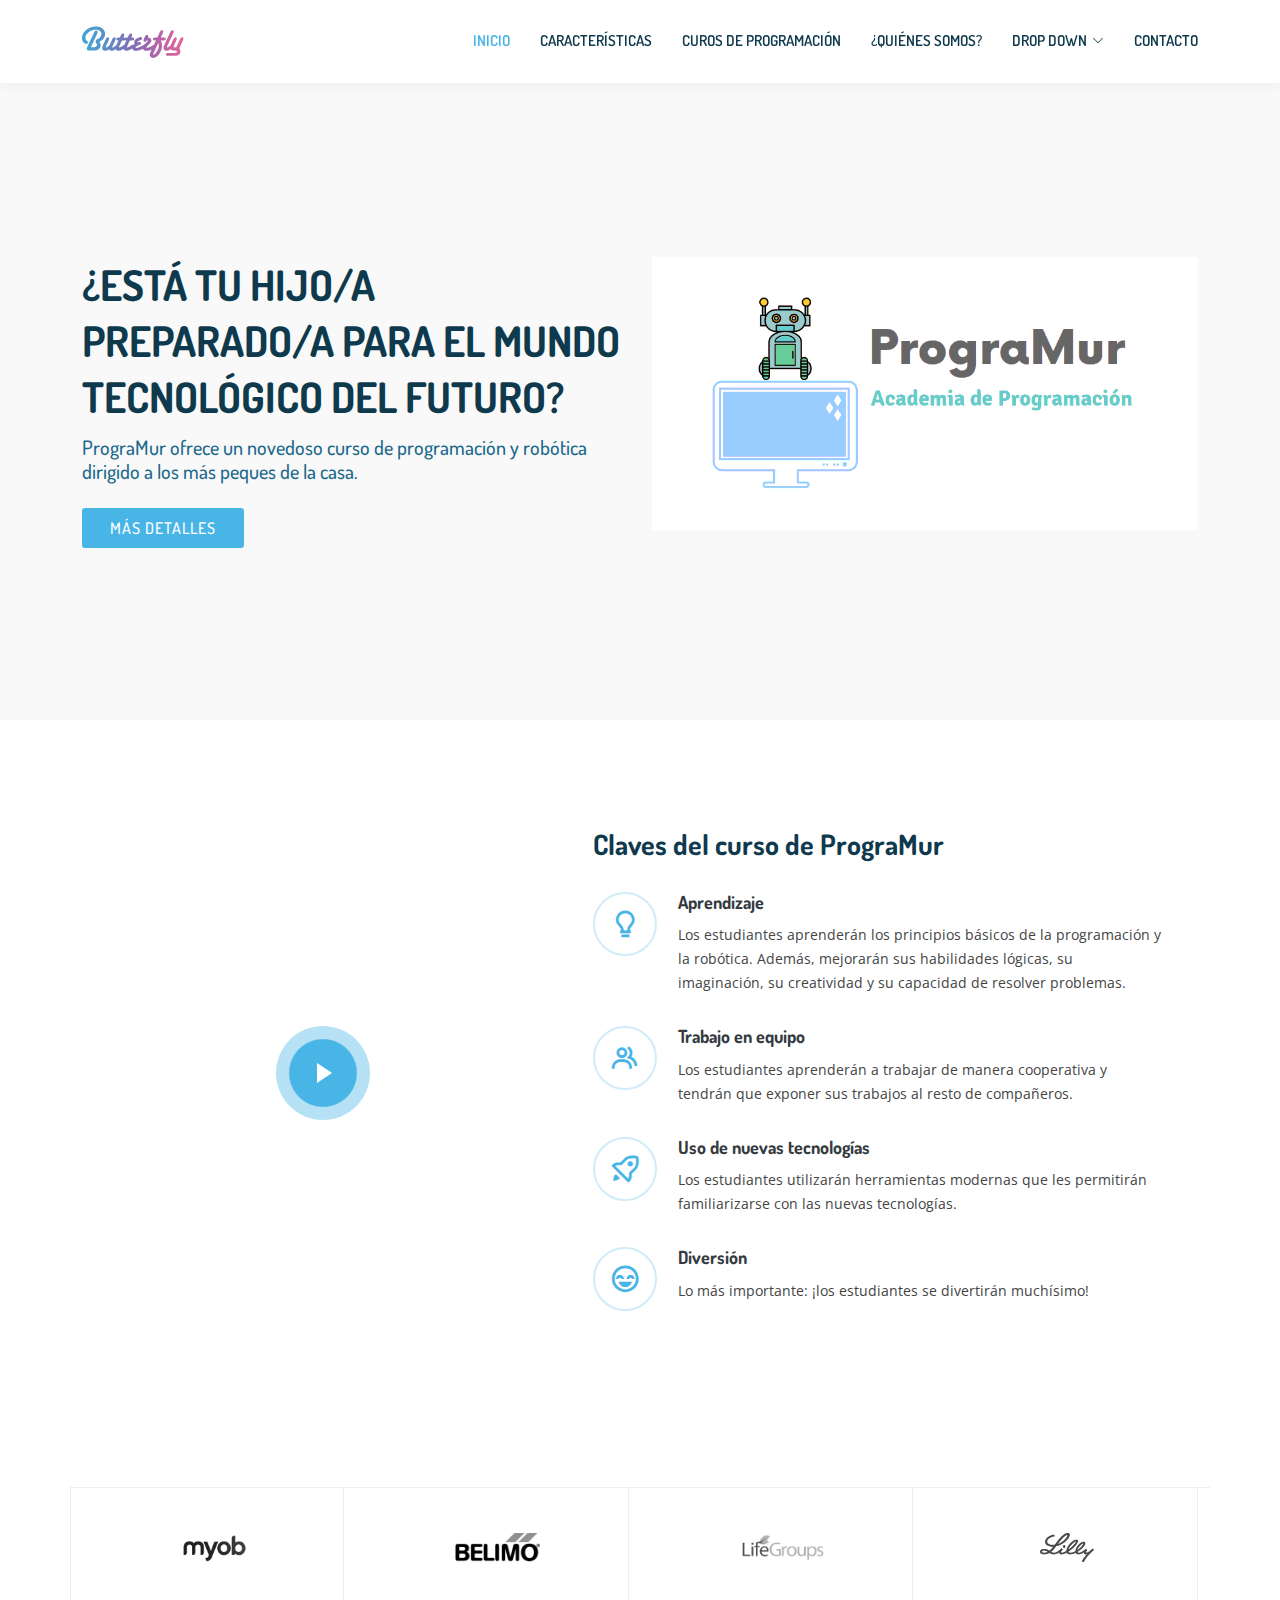
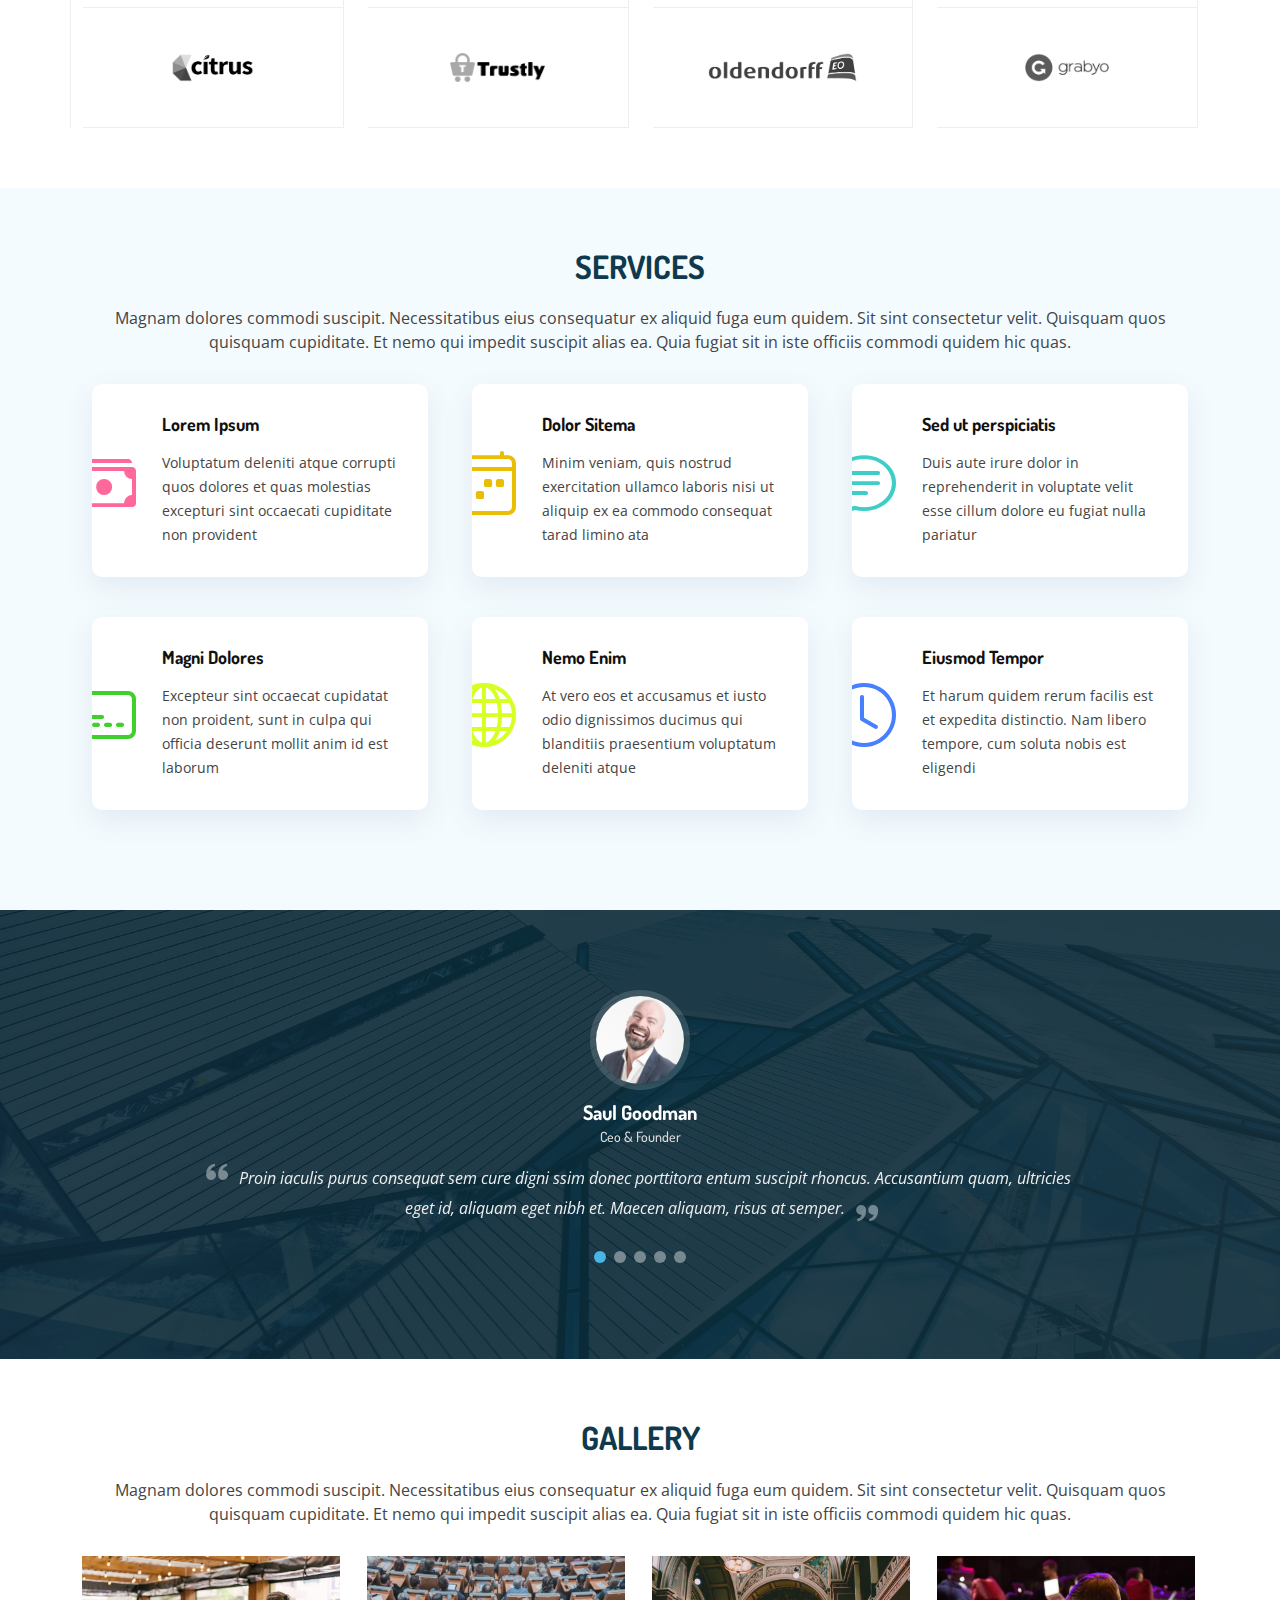
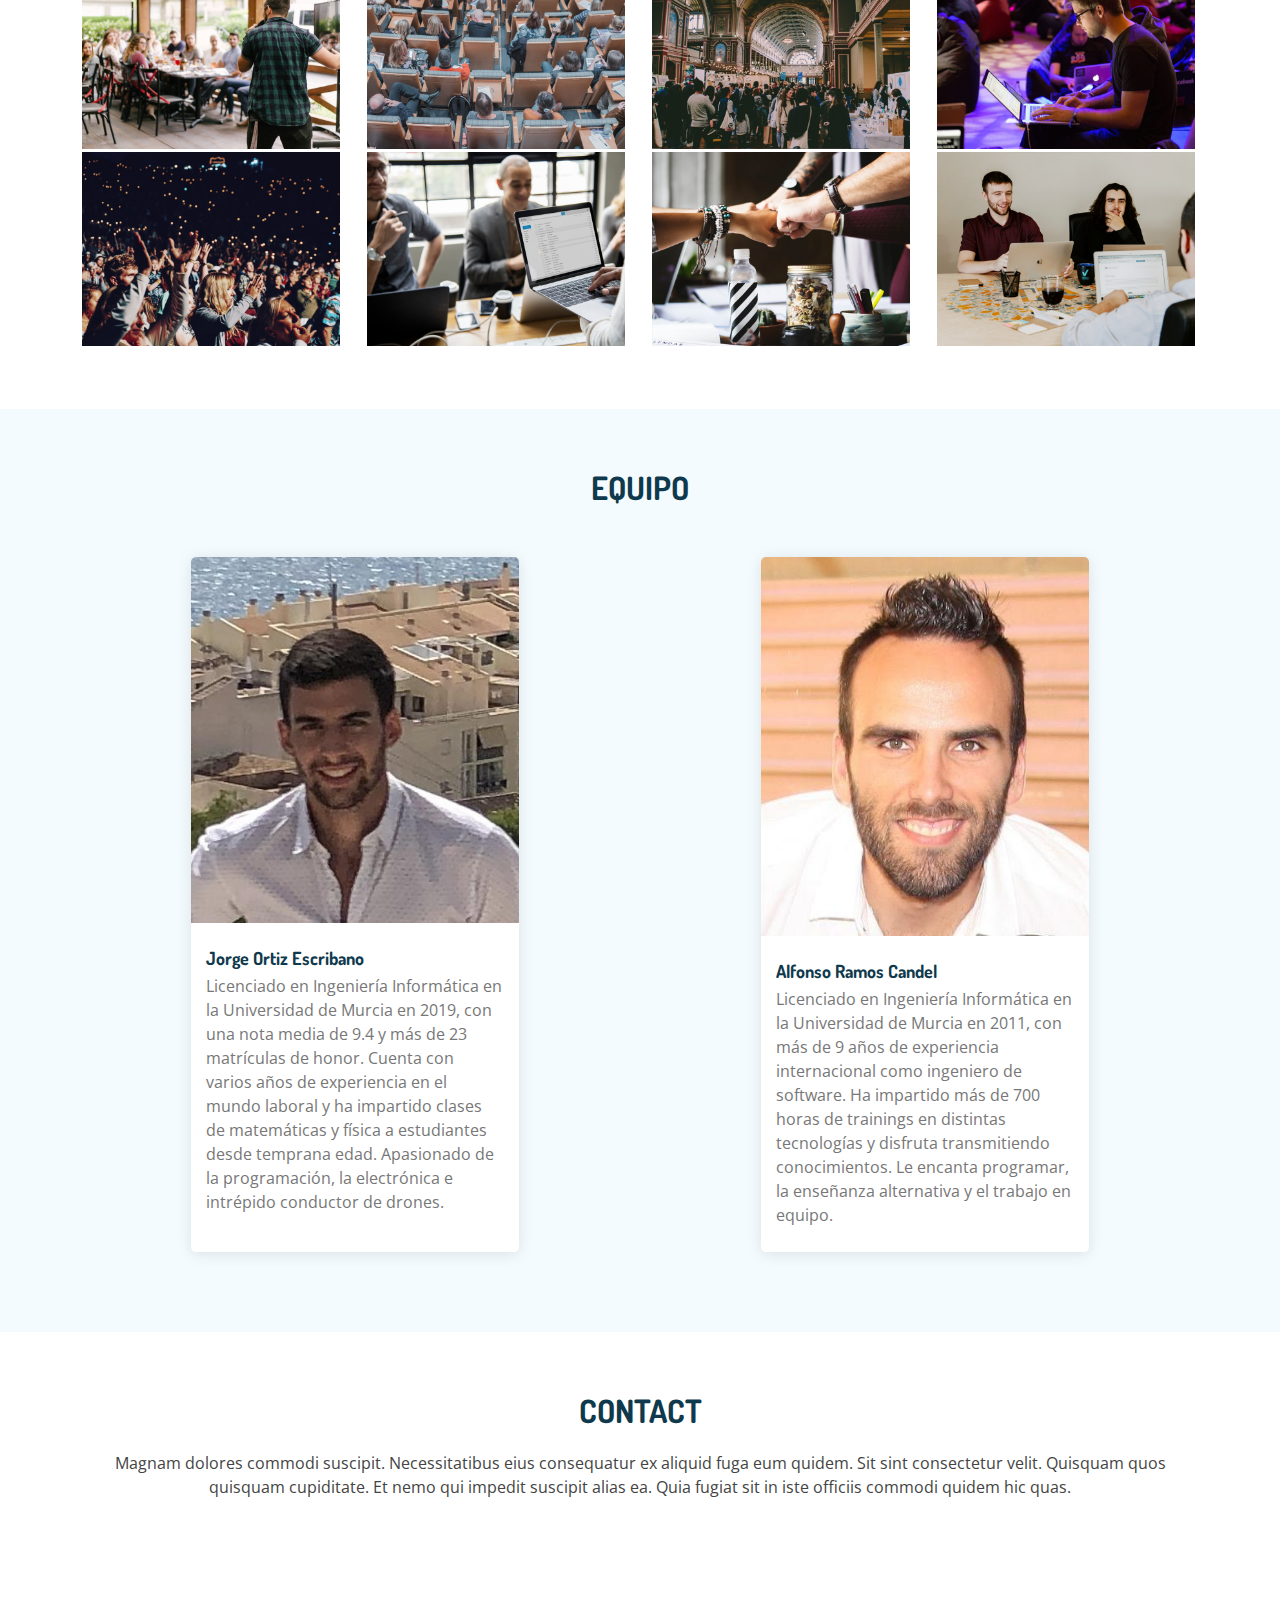
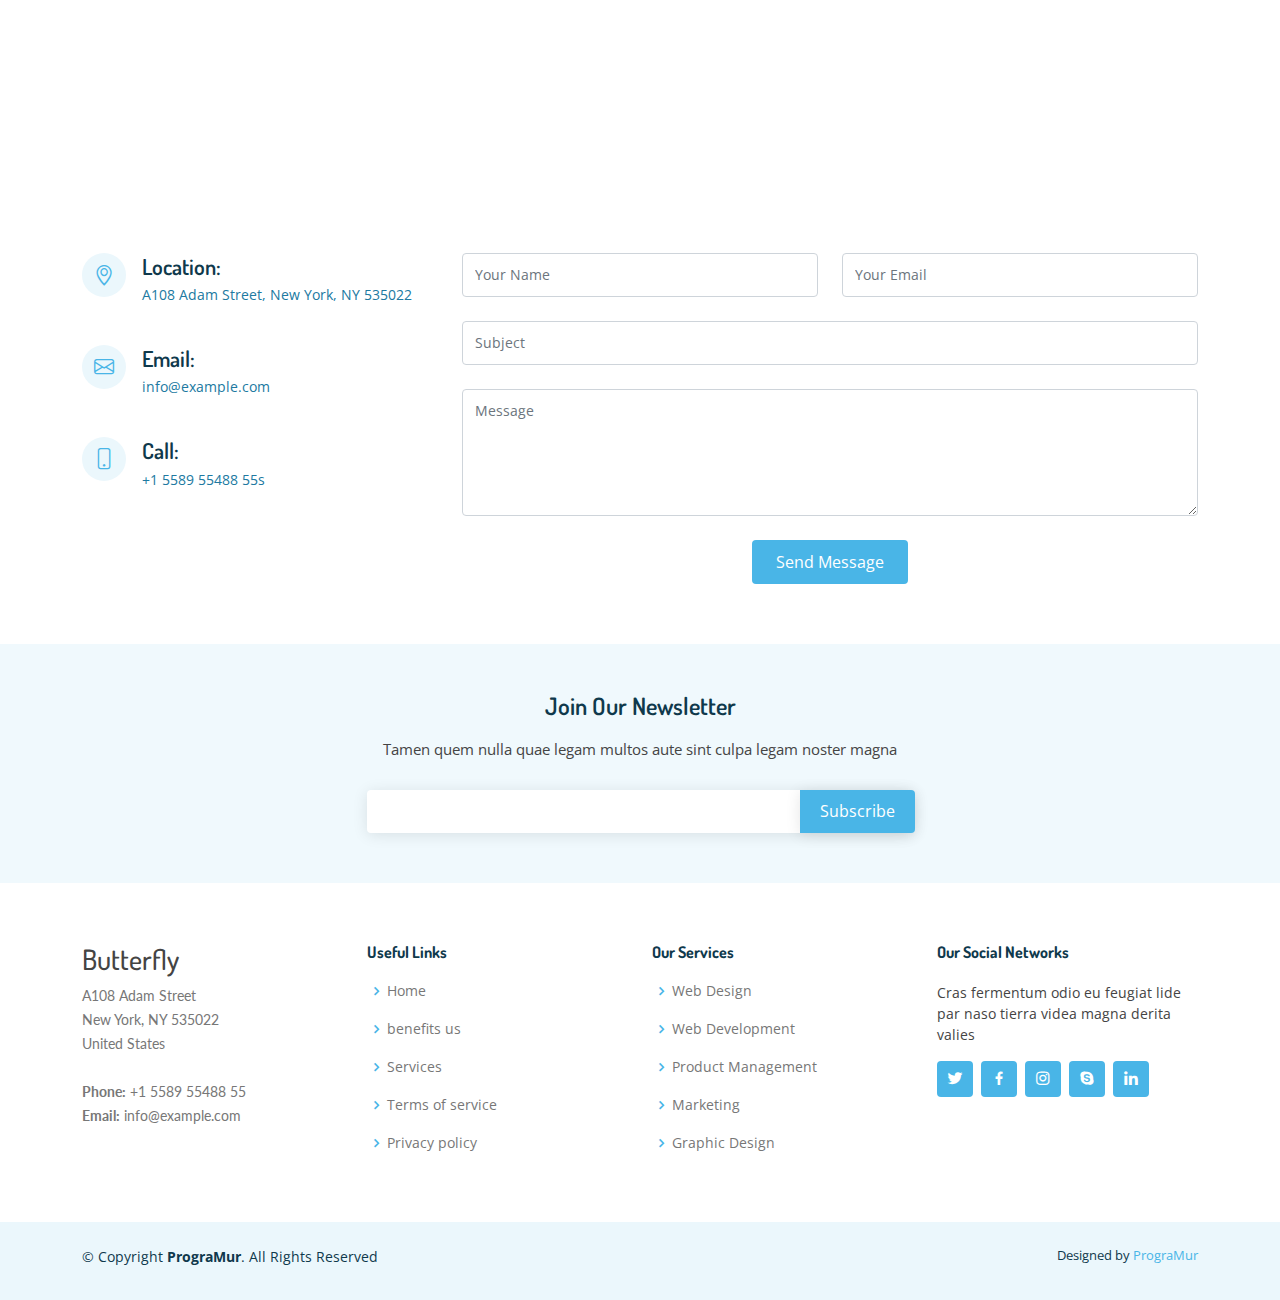
==== index.html @ ec051995 "Prepare baseline" ====
<!DOCTYPE html>
<html lang="es">

<head>
    <meta charset="utf-8">
    <meta content="width=device-width, initial-scale=1.0" name="viewport">

    <title>Programur</title>
    <meta content="" name="description">
    <meta content="" name="keywords">

    <!-- Favicons -->
    <link href="assets/img/favicon.png" rel="icon">
    <link href="assets/img/apple-touch-icon.png" rel="apple-touch-icon">

    <!-- Google Fonts -->
    <link
        href="https://fonts.googleapis.com/css?family=Open+Sans:300,300i,400,400i,600,600i,700,700i|Dosis:300,400,500,,600,700,700i|Lato:300,300i,400,400i,700,700i"
        rel="stylesheet">

    <!-- Vendor CSS Files -->
    <link href="assets/vendor/bootstrap/css/bootstrap.min.css" rel="stylesheet">
    <link href="assets/vendor/bootstrap-icons/bootstrap-icons.css" rel="stylesheet">
    <link href="assets/vendor/boxicons/css/boxicons.min.css" rel="stylesheet">
    <link href="assets/vendor/glightbox/css/glightbox.min.css" rel="stylesheet">
    <link href="assets/vendor/swiper/swiper-bundle.min.css" rel="stylesheet">

    <!-- Template Main CSS File -->
    <link href="assets/css/style.css" rel="stylesheet">

</head>

<body>

    <!-- ======= Header ======= -->
    <header id="header" class="fixed-top">
        <div class="container d-flex align-items-center justify-content-between">

            <a href="index.html" class="logo"><img src="assets/img/logo.png" alt="" class="img-fluid"></a>
            <!-- Uncomment below if you prefer to use text as a logo -->
            <!-- <h1 class="logo"><a href="index.html">Butterfly</a></h1> -->

            <nav id="navbar" class="navbar">
                <ul>
                    <li><a class="nav-link scrollto active" href="#home">Inicio</a></li>
                    <li><a class="nav-link scrollto" href="#benefits">Características</a></li>
                    <li><a class="nav-link scrollto" href="#services">Curos de Programación</a></li>
                    <li><a class="nav-link scrollto" href="#team">¿Quiénes somos?</a></li>
                    <li class="dropdown"><a href="#"><span>Drop Down</span> <i class="bi bi-chevron-down"></i></a>
                        <ul>
                            <li><a href="#">Drop Down 1</a></li>
                            <li class="dropdown"><a href="#"><span>Deep Drop Down</span> <i
                                        class="bi bi-chevron-right"></i></a>
                                <ul>
                                    <li><a href="#">Deep Drop Down 1</a></li>
                                    <li><a href="#">Deep Drop Down 2</a></li>
                                    <li><a href="#">Deep Drop Down 3</a></li>
                                    <li><a href="#">Deep Drop Down 4</a></li>
                                    <li><a href="#">Deep Drop Down 5</a></li>
                                </ul>
                            </li>
                            <li><a href="#">Drop Down 2</a></li>
                            <li><a href="#">Drop Down 3</a></li>
                            <li><a href="#">Drop Down 4</a></li>
                        </ul>
                    </li>
                    <li><a class="nav-link scrollto" href="#contact">Contacto</a></li>
                </ul>
                <i class="bi bi-list mobile-nav-toggle"></i>
            </nav><!-- .navbar -->

        </div>
    </header><!-- End Header -->

    <!-- ======= home Section ======= -->
    <section id="home" class="d-flex align-items-center">

        <div class="container">
            <div class="row">
                <div class="col-lg-6 pt-4 pt-lg-0 order-2 order-lg-1 d-flex flex-column justify-content-center">
                    <h1>¿Está tu hijo/a preparado/a para el mundo tecnológico del futuro?</h1>
                    <h2>PrograMur ofrece un novedoso curso de programación y robótica dirigido a los más peques de la
                        casa.</h2>
                    <div><a href="#benefits" class="btn-get-started scrollto">Más detalles</a></div>
                </div>
                <div class="col-lg-6 order-1 order-lg-2 home-img">
                    <img src="assets/img/home.png" class="img-fluid" alt="">
                </div>
            </div>
        </div>

    </section><!-- End home -->

    <main id="main">

        <!-- ======= benefits Section ======= -->
        <section id="benefits" class="benefits">
            <div class="container">

                <div class="row">
                    <div
                        class="col-xl-5 col-lg-6 d-flex justify-content-center video-box align-items-stretch position-relative">
                        <a href="https://www.youtube.com/watch?v=jDDaplaOz7Q" class="glightbox play-btn mb-4"></a>
                    </div>

                    <div class="col-xl-7 col-lg-6 icon-boxes d-flex flex-column align-items-stretch justify-content-center py-5 px-lg-5">
                        <h3>Claves del curso de PrograMur</h3>

                        <div class="icon-box">
                            <div class="icon"><i class="bx bx-bulb"></i></div>
                            <h4 class="title"><a href="">Aprendizaje</a></h4>
                            <p class="description">
                                Los estudiantes aprenderán los principios básicos de la programación y la robótica.
                                Además, mejorarán sus habilidades lógicas, su imaginación, su creatividad y su capacidad de resolver problemas.
                            </p>
                        </div>

                        <div class="icon-box">
                            <div class="icon"><i class="bx bx-group"></i></div>
                            <h4 class="title"><a href="">Trabajo en equipo</a></h4>
                            <p class="description">
                                Los estudiantes aprenderán a trabajar de manera cooperativa y tendrán que exponer sus trabajos al resto de compañeros.
                            </p>
                        </div>

                        <div class="icon-box">
                            <div class="icon"><i class="bx bx-rocket"></i></div>
                            <h4 class="title"><a href="">Uso de nuevas tecnologías</a></h4>
                            <p class="description">
                                Los estudiantes utilizarán herramientas modernas que les permitirán familiarizarse con las nuevas tecnologías.
                            </p>
                        </div>

                        <div class="icon-box">
                            <div class="icon"><i class="bx bx-happy-beaming"></i></div>
                            <h4 class="title"><a href="">Diversión</a></h4>
                            <p class="description">
                                Lo más importante: ¡los estudiantes se divertirán muchísimo!
                            </p>
                        </div>

                    </div>
                </div>

            </div>
        </section><!-- End benefits Section -->


        <!-- ======= Clients Section ======= -->
        <section id="clients" class="clients">
            <div class="container">

                <div class="row no-gutters clients-wrap clearfix wow fadeInUp">

                    <div class="col-lg-3 col-md-4 col-6">
                        <div class="client-logo">
                            <img src="assets/img/clients/client-1.png" class="img-fluid" alt="">
                        </div>
                    </div>

                    <div class="col-lg-3 col-md-4 col-6">
                        <div class="client-logo">
                            <img src="assets/img/clients/client-2.png" class="img-fluid" alt="">
                        </div>
                    </div>

                    <div class="col-lg-3 col-md-4 col-6">
                        <div class="client-logo">
                            <img src="assets/img/clients/client-3.png" class="img-fluid" alt="">
                        </div>
                    </div>

                    <div class="col-lg-3 col-md-4 col-6">
                        <div class="client-logo">
                            <img src="assets/img/clients/client-4.png" class="img-fluid" alt="">
                        </div>
                    </div>

                    <div class="col-lg-3 col-md-4 col-6">
                        <div class="client-logo">
                            <img src="assets/img/clients/client-5.png" class="img-fluid" alt="">
                        </div>
                    </div>

                    <div class="col-lg-3 col-md-4 col-6">
                        <div class="client-logo">
                            <img src="assets/img/clients/client-6.png" class="img-fluid" alt="">
                        </div>
                    </div>

                    <div class="col-lg-3 col-md-4 col-6">
                        <div class="client-logo">
                            <img src="assets/img/clients/client-7.png" class="img-fluid" alt="">
                        </div>
                    </div>

                    <div class="col-lg-3 col-md-4 col-6">
                        <div class="client-logo">
                            <img src="assets/img/clients/client-8.png" class="img-fluid" alt="">
                        </div>
                    </div>

                </div>

            </div>
        </section><!-- End Clients Section -->

        <!-- ======= Services Section ======= -->
        <section id="services" class="services section-bg">
            <div class="container">

                <div class="section-title">
                    <h2>Services</h2>
                    <p>Magnam dolores commodi suscipit. Necessitatibus eius consequatur ex aliquid fuga eum quidem. Sit
                        sint consectetur velit. Quisquam quos quisquam cupiditate. Et nemo qui impedit suscipit alias
                        ea. Quia fugiat sit in iste officiis commodi quidem hic quas.</p>
                </div>

                <div class="row">
                    <div class="col-lg-4 col-md-6">
                        <div class="icon-box">
                            <div class="icon"><i class="bi bi-cash-stack" style="color: #ff689b;"></i></div>
                            <h4 class="title"><a href="">Lorem Ipsum</a></h4>
                            <p class="description">Voluptatum deleniti atque corrupti quos dolores et quas molestias
                                excepturi sint occaecati cupiditate non provident</p>
                        </div>
                    </div>
                    <div class="col-lg-4 col-md-6">
                        <div class="icon-box">
                            <div class="icon"><i class="bi bi-calendar4-week" style="color: #e9bf06;"></i></div>
                            <h4 class="title"><a href="">Dolor Sitema</a></h4>
                            <p class="description">Minim veniam, quis nostrud exercitation ullamco laboris nisi ut
                                aliquip ex ea commodo consequat tarad limino ata</p>
                        </div>
                    </div>

                    <div class="col-lg-4 col-md-6" data-wow-delay="0.1s">
                        <div class="icon-box">
                            <div class="icon"><i class="bi bi-chat-text" style="color: #3fcdc7;"></i></div>
                            <h4 class="title"><a href="">Sed ut perspiciatis</a></h4>
                            <p class="description">Duis aute irure dolor in reprehenderit in voluptate velit esse cillum
                                dolore eu fugiat nulla pariatur</p>
                        </div>
                    </div>
                    <div class="col-lg-4 col-md-6" data-wow-delay="0.1s">
                        <div class="icon-box">
                            <div class="icon"><i class="bi bi-credit-card-2-front" style="color:#41cf2e;"></i></div>
                            <h4 class="title"><a href="">Magni Dolores</a></h4>
                            <p class="description">Excepteur sint occaecat cupidatat non proident, sunt in culpa qui
                                officia deserunt mollit anim id est laborum</p>
                        </div>
                    </div>

                    <div class="col-lg-4 col-md-6" data-wow-delay="0.2s">
                        <div class="icon-box">
                            <div class="icon"><i class="bi bi-globe" style="color: #d6ff22;"></i></div>
                            <h4 class="title"><a href="">Nemo Enim</a></h4>
                            <p class="description">At vero eos et accusamus et iusto odio dignissimos ducimus qui
                                blanditiis praesentium voluptatum deleniti atque</p>
                        </div>
                    </div>
                    <div class="col-lg-4 col-md-6" data-wow-delay="0.2s">
                        <div class="icon-box">
                            <div class="icon"><i class="bi bi-clock" style="color: #4680ff;"></i></div>
                            <h4 class="title"><a href="">Eiusmod Tempor</a></h4>
                            <p class="description">Et harum quidem rerum facilis est et expedita distinctio. Nam libero
                                tempore, cum soluta nobis est eligendi</p>
                        </div>
                    </div>
                </div>

            </div>
        </section><!-- End Services Section -->


        <!-- ======= Testimonials Section ======= -->
        <section id="testimonials" class="testimonials">
            <div class="container position-relative">

                <div class="testimonials-slider swiper-container" data-aos="fade-up" data-aos-delay="100">
                    <div class="swiper-wrapper">

                        <div class="swiper-slide">
                            <div class="testimonial-item">
                                <img src="assets/img/testimonials/testimonials-1.jpg" class="testimonial-img" alt="">
                                <h3>Saul Goodman</h3>
                                <h4>Ceo &amp; Founder</h4>
                                <p>
                                    <i class="bx bxs-quote-alt-left quote-icon-left"></i>
                                    Proin iaculis purus consequat sem cure digni ssim donec porttitora entum suscipit
                                    rhoncus. Accusantium quam, ultricies eget id, aliquam eget nibh et. Maecen aliquam,
                                    risus at semper.
                                    <i class="bx bxs-quote-alt-right quote-icon-right"></i>
                                </p>
                            </div>
                        </div><!-- End testimonial item -->

                        <div class="swiper-slide">
                            <div class="testimonial-item">
                                <img src="assets/img/testimonials/testimonials-2.jpg" class="testimonial-img" alt="">
                                <h3>Sara Wilsson</h3>
                                <h4>Designer</h4>
                                <p>
                                    <i class="bx bxs-quote-alt-left quote-icon-left"></i>
                                    Export tempor illum tamen malis malis eram quae irure esse labore quem cillum quid
                                    cillum eram malis quorum velit fore eram velit sunt aliqua noster fugiat irure amet
                                    legam anim culpa.
                                    <i class="bx bxs-quote-alt-right quote-icon-right"></i>
                                </p>
                            </div>
                        </div><!-- End testimonial item -->

                        <div class="swiper-slide">
                            <div class="testimonial-item">
                                <img src="assets/img/testimonials/testimonials-3.jpg" class="testimonial-img" alt="">
                                <h3>Jena Karlis</h3>
                                <h4>Store Owner</h4>
                                <p>
                                    <i class="bx bxs-quote-alt-left quote-icon-left"></i>
                                    Enim nisi quem export duis labore cillum quae magna enim sint quorum nulla quem
                                    veniam duis minim tempor labore quem eram duis noster aute amet eram fore quis sint
                                    minim.
                                    <i class="bx bxs-quote-alt-right quote-icon-right"></i>
                                </p>
                            </div>
                        </div><!-- End testimonial item -->

                        <div class="swiper-slide">
                            <div class="testimonial-item">
                                <img src="assets/img/testimonials/testimonials-4.jpg" class="testimonial-img" alt="">
                                <h3>Matt Brandon</h3>
                                <h4>Freelancer</h4>
                                <p>
                                    <i class="bx bxs-quote-alt-left quote-icon-left"></i>
                                    Fugiat enim eram quae cillum dolore dolor amet nulla culpa multos export minim
                                    fugiat minim velit minim dolor enim duis veniam ipsum anim magna sunt elit fore quem
                                    dolore labore illum veniam.
                                    <i class="bx bxs-quote-alt-right quote-icon-right"></i>
                                </p>
                            </div>
                        </div><!-- End testimonial item -->

                        <div class="swiper-slide">
                            <div class="testimonial-item">
                                <img src="assets/img/testimonials/testimonials-5.jpg" class="testimonial-img" alt="">
                                <h3>John Larson</h3>
                                <h4>Entrepreneur</h4>
                                <p>
                                    <i class="bx bxs-quote-alt-left quote-icon-left"></i>
                                    Quis quorum aliqua sint quem legam fore sunt eram irure aliqua veniam tempor noster
                                    veniam enim culpa labore duis sunt culpa nulla illum cillum fugiat legam esse veniam
                                    culpa fore nisi cillum quid.
                                    <i class="bx bxs-quote-alt-right quote-icon-right"></i>
                                </p>
                            </div>
                        </div><!-- End testimonial item -->

                    </div>
                    <div class="swiper-pagination"></div>
                </div>

            </div>
        </section><!-- End Testimonials Section -->

        <!-- ======= Gallery Section ======= -->
        <section id="gallery" class="gallery">
            <div class="container">

                <div class="section-title">
                    <h2>Gallery</h2>
                    <p>Magnam dolores commodi suscipit. Necessitatibus eius consequatur ex aliquid fuga eum quidem. Sit
                        sint consectetur velit. Quisquam quos quisquam cupiditate. Et nemo qui impedit suscipit alias
                        ea. Quia fugiat sit in iste officiis commodi quidem hic quas.</p>
                </div>

                <div class="row no-gutters">

                    <div class="col-lg-3 col-md-4">
                        <div class="gallery-item">
                            <a href="assets/img/gallery/gallery-1.jpg" class="galleery-lightbox"
                                data-gallery="gallery-item">
                                <img src="assets/img/gallery/gallery-1.jpg" alt="" class="img-fluid">
                            </a>
                        </div>
                    </div>

                    <div class="col-lg-3 col-md-4">
                        <div class="gallery-item">
                            <a href="assets/img/gallery/gallery-2.jpg" class="galleery-lightbox"
                                data-gallery="gallery-item">
                                <img src="assets/img/gallery/gallery-2.jpg" alt="" class="img-fluid">
                            </a>
                        </div>
                    </div>

                    <div class="col-lg-3 col-md-4">
                        <div class="gallery-item">
                            <a href="assets/img/gallery/gallery-3.jpg" class="galleery-lightbox"
                                data-gallery="gallery-item">
                                <img src="assets/img/gallery/gallery-3.jpg" alt="" class="img-fluid">
                            </a>
                        </div>
                    </div>

                    <div class="col-lg-3 col-md-4">
                        <div class="gallery-item">
                            <a href="assets/img/gallery/gallery-4.jpg" class="galleery-lightbox"
                                data-gallery="gallery-item">
                                <img src="assets/img/gallery/gallery-4.jpg" alt="" class="img-fluid">
                            </a>
                        </div>
                    </div>

                    <div class="col-lg-3 col-md-4">
                        <div class="gallery-item">
                            <a href="assets/img/gallery/gallery-5.jpg" class="galleery-lightbox"
                                data-gallery="gallery-item">
                                <img src="assets/img/gallery/gallery-5.jpg" alt="" class="img-fluid">
                            </a>
                        </div>
                    </div>

                    <div class="col-lg-3 col-md-4">
                        <div class="gallery-item">
                            <a href="assets/img/gallery/gallery-6.jpg" class="galleery-lightbox"
                                data-gallery="gallery-item">
                                <img src="assets/img/gallery/gallery-6.jpg" alt="" class="img-fluid">
                            </a>
                        </div>
                    </div>

                    <div class="col-lg-3 col-md-4">
                        <div class="gallery-item">
                            <a href="assets/img/gallery/gallery-7.jpg" class="galleery-lightbox"
                                data-gallery="gallery-item">
                                <img src="assets/img/gallery/gallery-7.jpg" alt="" class="img-fluid">
                            </a>
                        </div>
                    </div>

                    <div class="col-lg-3 col-md-4">
                        <div class="gallery-item">
                            <a href="assets/img/gallery/gallery-8.jpg" class="galleery-lightbox"
                                data-gallery="gallery-item">
                                <img src="assets/img/gallery/gallery-8.jpg" alt="" class="img-fluid">
                            </a>
                        </div>
                    </div>

                </div>

            </div>
        </section><!-- End Gallery Section -->

        <!-- ======= Team Section ======= -->
        <section id="team" class="team section-bg">
            <div class="container max-auto">

                <div class="section-title">
                    <h2>Equipo</h2>
               </div>

                <div class="row justify-content-center">
                    <div class="col-md-6 d-flex align-items-stretch mr-5">
                        <div class="member">
                            <div class="member-img">
                                <img src="assets/img/team/team-1.jpg" class="img-fluid" alt="">
                                <div class="social">
                                    <a href=""><i class="bi bi-twitter"></i></a>
                                    <a href=""><i class="bi bi-facebook"></i></a>
                                    <a href=""><i class="bi bi-instagram"></i></a>
                                    <a href=""><i class="bi bi-linkedin"></i></a>
                                </div>
                            </div>
                            <div class="member-info">
                                <h4>Jorge Ortiz Escribano</h4>
                                <span>
                                    Licenciado en Ingeniería Informática en la Universidad de Murcia en 2019, con una nota media de 9.4 y más de 23 matrículas de honor.

                                    Cuenta con varios años de experiencia en el mundo laboral y ha impartido clases de matemáticas y física a estudiantes desde temprana edad.

                                    Apasionado de la programación, la electrónica e intrépido conductor de drones.
                                </span>
                            </div>
                        </div>
                    </div>


                    <div class="col-md-6 d-flex align-items-stretch ml-5">
                        <div class="member ml-5">
                            <div class="member-img">
                                <img src="assets/img/team/team-2.jpg" class="img-fluid" alt="">
                                <div class="social">
                                    <a href=""><i class="bi bi-twitter"></i></a>
                                    <a href=""><i class="bi bi-facebook"></i></a>
                                    <a href=""><i class="bi bi-instagram"></i></a>
                                    <a href=""><i class="bi bi-linkedin"></i></a>
                                </div>
                            </div>
                            <div class="member-info">
                                <h4>Alfonso Ramos Candel</h4>
                                <span>
                                    Licenciado en Ingeniería Informática en la Universidad de Murcia en 2011, con más de 9 años de experiencia internacional como ingeniero de software.

                                    Ha impartido más de 700 horas de trainings en distintas tecnologías y disfruta transmitiendo conocimientos.

                                    Le encanta programar, la enseñanza alternativa y el trabajo en equipo.
                                </span>
                            </div>
                        </div>
                    </div>
                </div>

            </div>
        </section><!-- End Team Section -->

        <!-- ======= Contact Section ======= -->
        <section id="contact" class="contact">
            <div class="container">

                <div class="section-title">
                    <h2>Contact</h2>
                    <p>Magnam dolores commodi suscipit. Necessitatibus eius consequatur ex aliquid fuga eum quidem. Sit
                        sint consectetur velit. Quisquam quos quisquam cupiditate. Et nemo qui impedit suscipit alias
                        ea. Quia fugiat sit in iste officiis commodi quidem hic quas.</p>
                </div>

                <div>
                    <iframe style="border:0; width: 100%; height: 270px;"
                        src="https://www.google.com/maps/embed?pb=!1m14!1m8!1m3!1d12097.433213460943!2d-74.0062269!3d40.7101282!3m2!1i1024!2i768!4f13.1!3m3!1m2!1s0x0%3A0xb89d1fe6bc499443!2sDowntown+Conference+Center!5e0!3m2!1smk!2sbg!4v1539943755621"
                        frameborder="0" allowfullscreen></iframe>
                </div>

                <div class="row mt-5">

                    <div class="col-lg-4">
                        <div class="info">
                            <div class="address">
                                <i class="bi bi-geo-alt"></i>
                                <h4>Location:</h4>
                                <p>A108 Adam Street, New York, NY 535022</p>
                            </div>

                            <div class="email">
                                <i class="bi bi-envelope"></i>
                                <h4>Email:</h4>
                                <p>info@example.com</p>
                            </div>

                            <div class="phone">
                                <i class="bi bi-phone"></i>
                                <h4>Call:</h4>
                                <p>+1 5589 55488 55s</p>
                            </div>

                        </div>

                    </div>

                    <div class="col-lg-8 mt-5 mt-lg-0">

                        <form action="forms/contact.php" method="post" role="form" class="php-email-form">
                            <div class="row">
                                <div class="col-md-6 form-group">
                                    <input type="text" name="name" class="form-control" id="name"
                                        placeholder="Your Name" required>
                                </div>
                                <div class="col-md-6 form-group mt-3 mt-md-0">
                                    <input type="email" class="form-control" name="email" id="email"
                                        placeholder="Your Email" required>
                                </div>
                            </div>
                            <div class="form-group mt-3">
                                <input type="text" class="form-control" name="subject" id="subject"
                                    placeholder="Subject" required>
                            </div>
                            <div class="form-group mt-3">
                                <textarea class="form-control" name="message" rows="5" placeholder="Message"
                                    required></textarea>
                            </div>
                            <div class="my-3">
                                <div class="loading">Loading</div>
                                <div class="error-message"></div>
                                <div class="sent-message">Your message has been sent. Thank you!</div>
                            </div>
                            <div class="text-center"><button type="submit">Send Message</button></div>
                        </form>

                    </div>

                </div>

            </div>
        </section><!-- End Contact Section -->

    </main><!-- End #main -->

    <!-- ======= Footer ======= -->
    <footer id="footer">

        <div class="footer-newsletter">
            <div class="container">
                <div class="row justify-content-center">
                    <div class="col-lg-6">
                        <h4>Join Our Newsletter</h4>
                        <p>Tamen quem nulla quae legam multos aute sint culpa legam noster magna</p>
                        <form action="" method="post">
                            <input type="email" name="email"><input type="submit" value="Subscribe">
                        </form>
                    </div>
                </div>
            </div>
        </div>

        <div class="footer-top">
            <div class="container">
                <div class="row">

                    <div class="col-lg-3 col-md-6 footer-contact">
                        <h3>Butterfly</h3>
                        <p>
                            A108 Adam Street <br>
                            New York, NY 535022<br>
                            United States <br><br>
                            <strong>Phone:</strong> +1 5589 55488 55<br>
                            <strong>Email:</strong> info@example.com<br>
                        </p>
                    </div>

                    <div class="col-lg-3 col-md-6 footer-links">
                        <h4>Useful Links</h4>
                        <ul>
                            <li><i class="bx bx-chevron-right"></i> <a href="#">Home</a></li>
                            <li><i class="bx bx-chevron-right"></i> <a href="#">benefits us</a></li>
                            <li><i class="bx bx-chevron-right"></i> <a href="#">Services</a></li>
                            <li><i class="bx bx-chevron-right"></i> <a href="#">Terms of service</a></li>
                            <li><i class="bx bx-chevron-right"></i> <a href="#">Privacy policy</a></li>
                        </ul>
                    </div>

                    <div class="col-lg-3 col-md-6 footer-links">
                        <h4>Our Services</h4>
                        <ul>
                            <li><i class="bx bx-chevron-right"></i> <a href="#">Web Design</a></li>
                            <li><i class="bx bx-chevron-right"></i> <a href="#">Web Development</a></li>
                            <li><i class="bx bx-chevron-right"></i> <a href="#">Product Management</a></li>
                            <li><i class="bx bx-chevron-right"></i> <a href="#">Marketing</a></li>
                            <li><i class="bx bx-chevron-right"></i> <a href="#">Graphic Design</a></li>
                        </ul>
                    </div>

                    <div class="col-lg-3 col-md-6 footer-links">
                        <h4>Our Social Networks</h4>
                        <p>Cras fermentum odio eu feugiat lide par naso tierra videa magna derita valies</p>
                        <div class="social-links mt-3">
                            <a href="#" class="twitter"><i class="bx bxl-twitter"></i></a>
                            <a href="#" class="facebook"><i class="bx bxl-facebook"></i></a>
                            <a href="#" class="instagram"><i class="bx bxl-instagram"></i></a>
                            <a href="#" class="google-plus"><i class="bx bxl-skype"></i></a>
                            <a href="#" class="linkedin"><i class="bx bxl-linkedin"></i></a>
                        </div>
                    </div>

                </div>
            </div>
        </div>

        <div class="container py-4">
            <div class="copyright">
                &copy; Copyright <strong><span>PrograMur</span></strong>. All Rights Reserved
            </div>
            <div class="credits">
                Designed by <a href="https://programur.es/">PrograMur</a>
            </div>
        </div>
    </footer><!-- End Footer -->

    <a href="#" class="back-to-top d-flex align-items-center justify-content-center"><i
            class="bi bi-arrow-up-short"></i></a>

    <!-- Vendor JS Files -->
    <script src="assets/vendor/bootstrap/js/bootstrap.bundle.min.js"></script>
    <script src="assets/vendor/glightbox/js/glightbox.min.js"></script>
    <script src="assets/vendor/isotope-layout/isotope.pkgd.min.js"></script>
    <script src="assets/vendor/php-email-form/validate.js"></script>
    <script src="assets/vendor/purecounter/purecounter.js"></script>
    <script src="assets/vendor/swiper/swiper-bundle.min.js"></script>

    <!-- Template Main JS File -->
    <script src="assets/js/main.js"></script>

</body>

</html>
---- assets/css/style.css ----
/**
* Template Name: Butterfly - v4.3.0
* Template URL: https://bootstrapmade.com/butterfly-free-bootstrap-theme/
* Author: BootstrapMade.com
* License: https://bootstrapmade.com/license/
*/

/*--------------------------------------------------------------
# General
--------------------------------------------------------------*/
body {
  font-family: "Open Sans", sans-serif;
  color: #444444;
}

a {
  text-decoration: none;
  color: #49b5e7;
}

a:hover {
  color: #76c7ed;
  text-decoration: none;
}

h1, h2, h3, h4, h5, h6 {
  font-family: "Dosis", sans-serif;
}

/*--------------------------------------------------------------
# Back to top button
--------------------------------------------------------------*/
.back-to-top {
  position: fixed;
  visibility: hidden;
  opacity: 0;
  right: 15px;
  bottom: 15px;
  z-index: 996;
  background: #49b5e7;
  width: 40px;
  height: 40px;
  border-radius: 4px;
  transition: all 0.4s;
}

.back-to-top i {
  font-size: 28px;
  color: #fff;
  line-height: 0;
}

.back-to-top:hover {
  background: #6dc4ec;
  color: #fff;
}

.back-to-top.active {
  visibility: visible;
  opacity: 1;
}

/*--------------------------------------------------------------
# Header
--------------------------------------------------------------*/
#header {
  background: #fff;
  transition: all 0.5s;
  z-index: 997;
  padding: 20px 0;
  box-shadow: 0px 2px 15px rgba(0, 0, 0, 0.05);
}

#header .logo {
  font-size: 28px;
  margin: 0;
  padding: 0;
  line-height: 1;
  font-weight: 700;
  letter-spacing: 1px;
  text-transform: uppercase;
  font-family: "Lato", sans-serif;
}

#header .logo a {
  color: #0f394c;
}

#header .logo img {
  max-height: 40px;
}

/*--------------------------------------------------------------
# Navigation Menu
--------------------------------------------------------------*/
/**
* Desktop Navigation
*/
.navbar {
  padding: 0;
}

.navbar ul {
  margin: 0;
  padding: 0;
  display: flex;
  list-style: none;
  align-items: center;
}

.navbar li {
  position: relative;
}

.navbar a, .navbar a:focus {
  display: flex;
  align-items: center;
  justify-content: space-between;
  padding: 10px 0 10px 30px;
  font-family: "Dosis", sans-serif;
  font-size: 15px;
  font-weight: 600;
  color: #0f394c;
  white-space: nowrap;
  transition: 0.3s;
  text-transform: uppercase;
}

.navbar a i, .navbar a:focus i {
  font-size: 12px;
  line-height: 0;
  margin-left: 5px;
}

.navbar a:hover, .navbar .active, .navbar .active:focus, .navbar li:hover > a {
  color: #49b5e7;
}

.navbar .dropdown ul {
  display: block;
  position: absolute;
  left: 14px;
  top: calc(100% + 30px);
  margin: 0;
  padding: 10px 0;
  z-index: 99;
  opacity: 0;
  visibility: hidden;
  background: #fff;
  box-shadow: 0px 0px 30px rgba(127, 137, 161, 0.25);
  transition: 0.3s;
}

.navbar .dropdown ul li {
  min-width: 200px;
}

.navbar .dropdown ul a {
  padding: 10px 20px;
  font-size: 15px;
  text-transform: none;
  font-weight: 500;
}

.navbar .dropdown ul a i {
  font-size: 12px;
}

.navbar .dropdown ul a:hover, .navbar .dropdown ul .active:hover, .navbar .dropdown ul li:hover > a {
  color: #49b5e7;
}

.navbar .dropdown:hover > ul {
  opacity: 1;
  top: 100%;
  visibility: visible;
}

.navbar .dropdown .dropdown ul {
  top: 0;
  left: calc(100% - 30px);
  visibility: hidden;
}

.navbar .dropdown .dropdown:hover > ul {
  opacity: 1;
  top: 0;
  left: 100%;
  visibility: visible;
}

@media (max-width: 1366px) {
  .navbar .dropdown .dropdown ul {
    left: -90%;
  }
  .navbar .dropdown .dropdown:hover > ul {
    left: -100%;
  }
}

/**
* Mobile Navigation
*/
.mobile-nav-toggle {
  color: #0f394c;
  font-size: 28px;
  cursor: pointer;
  display: none;
  line-height: 0;
  transition: 0.5s;
}

.mobile-nav-toggle.bi-x {
  color: #fff;
}

@media (max-width: 991px) {
  .mobile-nav-toggle {
    display: block;
  }
  .navbar ul {
    display: none;
  }
}

.navbar-mobile {
  position: fixed;
  overflow: hidden;
  top: 0;
  right: 0;
  left: 0;
  bottom: 0;
  background: rgba(7, 25, 33, 0.9);
  transition: 0.3s;
  z-index: 999;
}

.navbar-mobile .mobile-nav-toggle {
  position: absolute;
  top: 15px;
  right: 15px;
}

.navbar-mobile ul {
  display: block;
  position: absolute;
  top: 55px;
  right: 15px;
  bottom: 15px;
  left: 15px;
  padding: 10px 0;
  background-color: #fff;
  overflow-y: auto;
  transition: 0.3s;
}

.navbar-mobile a {
  padding: 10px 20px;
  font-size: 15px;
  color: #0f394c;
}

.navbar-mobile a:hover, .navbar-mobile .active, .navbar-mobile li:hover > a {
  color: #49b5e7;
}

.navbar-mobile .getstarted {
  margin: 15px;
}

.navbar-mobile .dropdown ul {
  position: static;
  display: none;
  margin: 10px 20px;
  padding: 10px 0;
  z-index: 99;
  opacity: 1;
  visibility: visible;
  background: #fff;
  box-shadow: 0px 0px 30px rgba(127, 137, 161, 0.25);
}

.navbar-mobile .dropdown ul li {
  min-width: 200px;
}

.navbar-mobile .dropdown ul a {
  padding: 10px 20px;
}

.navbar-mobile .dropdown ul a i {
  font-size: 12px;
}

.navbar-mobile .dropdown ul a:hover, .navbar-mobile .dropdown ul .active:hover, .navbar-mobile .dropdown ul li:hover > a {
  color: #49b5e7;
}

.navbar-mobile .dropdown > .dropdown-active {
  display: block;
}

/*--------------------------------------------------------------
# home Section
--------------------------------------------------------------*/
#home {
  width: 100%;
  height: 80vh;
  background: #f9f9f9;
}

#home .container {
  padding-top: 84px;
}

#home h1 {
  margin: 0;
  font-size: 42px;
  font-weight: 700;
  line-height: 56px;
  color: #0f394c;
  text-transform: uppercase;
}

#home h2 {
  color: #1c698c;
  margin: 10px 0 0 0;
  font-size: 20px;
}

#home .btn-get-started {
  font-family: "Dosis", sans-serif;
  font-weight: 500;
  font-size: 16px;
  letter-spacing: 1px;
  display: inline-block;
  padding: 8px 28px;
  border-radius: 3px;
  transition: 0.5s;
  margin-top: 25px;
  color: #fff;
  background: #49b5e7;
  text-transform: uppercase;
}

#home .btn-get-started:hover {
  background: #76c7ed;
}

@media (max-width: 991px) {
  #home {
    height: 100vh;
    text-align: center;
  }
  #home .home-img img {
    width: 50%;
  }
}

@media (max-width: 768px) {
  #home h1 {
    font-size: 28px;
    line-height: 36px;
  }
  #home h2 {
    font-size: 18px;
    line-height: 24px;
  }
  #home .home-img img {
    width: 80%;
  }
}

/*--------------------------------------------------------------
# Sections General
--------------------------------------------------------------*/
section {
  padding: 60px 0;
  overflow: hidden;
}

.section-bg {
  background-color: #f4fbfe;
}

.section-title {
  text-align: center;
  padding-bottom: 30px;
}

.section-title h2 {
  font-size: 32px;
  font-weight: bold;
  text-transform: uppercase;
  margin-bottom: 20px;
  padding-bottom: 0;
  color: #0f394c;
}

.section-title p {
  margin-bottom: 0;
}

/*--------------------------------------------------------------
# benefits
--------------------------------------------------------------*/
.benefits .icon-boxes h3 {
  font-size: 28px;
  font-weight: 700;
  color: #0f394c;
  margin-bottom: 15px;
}

.benefits .icon-box {
  margin-top: 15px;
}

.benefits .icon-box .icon {
  float: left;
  display: flex;
  align-items: center;
  justify-content: center;
  width: 64px;
  height: 64px;
  border: 2px solid #d0ecf9;
  border-radius: 50px;
  transition: 0.5s;
}

.benefits .icon-box .icon i {
  color: #49b5e7;
  font-size: 32px;
}

.benefits .icon-box:hover .icon {
  background: #49b5e7;
  border-color: #49b5e7;
}

.benefits .icon-box:hover .icon i {
  color: #fff;
}

.benefits .icon-box .title {
  margin-left: 85px;
  font-weight: 700;
  margin-bottom: 10px;
  font-size: 18px;
}

.benefits .icon-box .title a {
  color: #343a40;
  transition: 0.3s;
}

.benefits .icon-box .title a:hover {
  color: #49b5e7;
}

.benefits .icon-box .description {
  margin-left: 85px;
  line-height: 24px;
  font-size: 14px;
}

.benefits .video-box {
  background: url("../img/benefits.jpg") center center no-repeat;
  background-size: cover;
  min-height: 500px;
}

@media (min-width: 1200px) {
  .benefits .video-box {
    margin-left: 15px;
    margin-right: -15px;
  }
}

.benefits .play-btn {
  width: 94px;
  height: 94px;
  background: radial-gradient(#49b5e7 50%, rgba(73, 181, 231, 0.4) 52%);
  border-radius: 50%;
  display: block;
  position: absolute;
  left: calc(50% - 47px);
  top: calc(50% - 47px);
  overflow: hidden;
}

.benefits .play-btn::after {
  content: '';
  position: absolute;
  left: 50%;
  top: 50%;
  transform: translateX(-40%) translateY(-50%);
  width: 0;
  height: 0;
  border-top: 10px solid transparent;
  border-bottom: 10px solid transparent;
  border-left: 15px solid #fff;
  z-index: 100;
  transition: all 400ms cubic-bezier(0.55, 0.055, 0.675, 0.19);
}

.benefits .play-btn::before {
  content: '';
  position: absolute;
  width: 120px;
  height: 120px;
  -webkit-animation-delay: 0s;
  animation-delay: 0s;
  -webkit-animation: pulsate-btn 2s;
  animation: pulsate-btn 2s;
  -webkit-animation-direction: forwards;
  animation-direction: forwards;
  -webkit-animation-iteration-count: infinite;
  animation-iteration-count: infinite;
  -webkit-animation-timing-function: steps;
  animation-timing-function: steps;
  opacity: 1;
  border-radius: 50%;
  border: 5px solid rgba(73, 181, 231, 0.7);
  top: -15%;
  left: -15%;
  background: rgba(198, 16, 0, 0);
}

.benefits .play-btn:hover::after {
  border-left: 15px solid #49b5e7;
  transform: scale(20);
}

.benefits .play-btn:hover::before {
  content: '';
  position: absolute;
  left: 50%;
  top: 50%;
  transform: translateX(-40%) translateY(-50%);
  width: 0;
  height: 0;
  border: none;
  border-top: 10px solid transparent;
  border-bottom: 10px solid transparent;
  border-left: 15px solid #fff;
  z-index: 200;
  -webkit-animation: none;
  animation: none;
  border-radius: 0;
}

@-webkit-keyframes pulsate-btn {
  0% {
    transform: scale(0.6, 0.6);
    opacity: 1;
  }
  100% {
    transform: scale(1, 1);
    opacity: 0;
  }
}

@keyframes pulsate-btn {
  0% {
    transform: scale(0.6, 0.6);
    opacity: 1;
  }
  100% {
    transform: scale(1, 1);
    opacity: 0;
  }
}


/*--------------------------------------------------------------
# Clients
--------------------------------------------------------------*/
.clients .clients-wrap {
  border-top: 1px solid #eee;
  border-left: 1px solid #eee;
}

.clients .client-logo {
  padding: 30px;
  display: flex;
  justify-content: center;
  align-items: center;
  border-right: 1px solid #eee;
  border-bottom: 1px solid #eee;
  overflow: hidden;
  background: #fff;
  height: 120px;
}

.clients .client-logo img {
  height: 50%;
  filter: grayscale(100%);
  transition: 0.3s;
}

.clients .client-logo:hover img {
  filter: none;
  transform: scale(1.2);
}

.clients img {
  transition: all 0.4s ease-in-out;
}

/*--------------------------------------------------------------
# Services
--------------------------------------------------------------*/
.services .icon-box {
  padding: 30px;
  position: relative;
  overflow: hidden;
  border-radius: 10px;
  margin: 0 10px 40px 10px;
  background: #fff;
  box-shadow: 0 10px 29px 0 rgba(68, 88, 144, 0.1);
  transition: all 0.3s ease-in-out;
}

.services .icon-box:hover {
  transform: translateY(-5px);
}

.services .icon {
  position: absolute;
  left: -20px;
  top: calc(50% - 30px);
}

.services .icon i {
  font-size: 64px;
  line-height: 1;
  transition: 0.5s;
}

.services .title {
  margin-left: 40px;
  font-weight: 700;
  margin-bottom: 15px;
  font-size: 18px;
}

.services .title a {
  color: #111;
}

.services .icon-box:hover .title a {
  color: #49b5e7;
}

.services .description {
  font-size: 14px;
  margin-left: 40px;
  line-height: 24px;
  margin-bottom: 0;
}

/*--------------------------------------------------------------
# Testimonials
--------------------------------------------------------------*/
.testimonials {
  padding: 80px 0;
  background: url("../img/cta-bg.jpg") no-repeat;
  background-position: center center;
  background-size: cover;
  position: relative;
}

.testimonials::before {
  content: "";
  position: absolute;
  left: 0;
  right: 0;
  top: 0;
  bottom: 0;
  background: rgba(11, 41, 55, 0.9);
}

.testimonials .section-header {
  margin-bottom: 40px;
}

.testimonials .testimonial-item {
  text-align: center;
  color: #fff;
}

.testimonials .testimonial-item .testimonial-img {
  width: 100px;
  border-radius: 50%;
  border: 6px solid rgba(255, 255, 255, 0.15);
  margin: 0 auto;
}

.testimonials .testimonial-item h3 {
  font-size: 20px;
  font-weight: bold;
  margin: 10px 0 5px 0;
  color: #fff;
}

.testimonials .testimonial-item h4 {
  font-size: 14px;
  color: #ddd;
  margin: 0 0 15px 0;
}

.testimonials .testimonial-item .quote-icon-left, .testimonials .testimonial-item .quote-icon-right {
  color: rgba(255, 255, 255, 0.4);
  font-size: 26px;
}

.testimonials .testimonial-item .quote-icon-left {
  display: inline-block;
  left: -5px;
  position: relative;
}

.testimonials .testimonial-item .quote-icon-right {
  display: inline-block;
  right: -5px;
  position: relative;
  top: 10px;
}

.testimonials .testimonial-item p {
  font-style: italic;
  margin: 0 auto 15px auto;
  color: #eee;
}

.testimonials .swiper-pagination {
  margin-top: 20px;
  position: relative;
}

.testimonials .swiper-pagination .swiper-pagination-bullet {
  width: 12px;
  height: 12px;
  opacity: 1;
  background-color: rgba(255, 255, 255, 0.4);
}

.testimonials .swiper-pagination .swiper-pagination-bullet-active {
  background-color: #49b5e7;
}

@media (min-width: 992px) {
  .testimonials .testimonial-item p {
    width: 80%;
  }
}

/*--------------------------------------------------------------
# Team
--------------------------------------------------------------*/
.team .member {
  margin-left: 20%;
  margin-right: 20%;
  margin-bottom: 20px;
  overflow: hidden;
  border-radius: 5px;
  background: #fff;
  box-shadow: 0px 2px 15px rgba(0, 0, 0, 0.1);
}

.team .member .member-img {
  position: relative;
  overflow: hidden;
}

.team .member .social {
  position: absolute;
  left: 0;
  bottom: 30px;
  right: 0;
  opacity: 0;
  transition: ease-in-out 0.3s;
  text-align: center;
}

.team .member .social a {
  transition: color 0.3s;
  color: #0f394c;
  margin: 0 3px;
  border-radius: 50px;
  width: 36px;
  height: 36px;
  background: rgba(73, 181, 231, 0.8);
  display: inline-flex;
  align-items: center;
  justify-content: center;
  transition: ease-in-out 0.3s;
  color: #fff;
}

.team .member .social a:hover {
  background: #76c7ed;
}

.team .member .social i {
  font-size: 18px;
  line-height: 0;
}

.team .member .member-info {
  padding: 25px 15px;
}

.team .member .member-info h4 {
  font-weight: 700;
  margin-bottom: 5px;
  font-size: 18px;
  color: #0f394c;
}

.team .member .member-info span {
  display: block;
  font-size: 16px;
  font-weight: 400;
  color: #777777;
}

.team .member .member-info p {
  font-style: italic;
  font-size: 14px;
  line-height: 26px;
  color: #777777;
}

.team .member:hover .social {
  opacity: 1;
  bottom: 15px;
}

/*--------------------------------------------------------------
# Gallery
--------------------------------------------------------------*/
.gallery .gallery-item {
  overflow: hidden;
  border-right: 3px solid #fff;
  border-bottom: 3px solid #fff;
}

.gallery .gallery-item img {
  transition: all ease-in-out 0.4s;
}

.gallery .gallery-item:hover img {
  transform: scale(1.1);
}

/*--------------------------------------------------------------
# Contact
--------------------------------------------------------------*/
.contact .info {
  width: 100%;
  background: #fff;
}

.contact .info i {
  font-size: 20px;
  color: #49b5e7;
  float: left;
  width: 44px;
  height: 44px;
  background: #ebf7fc;
  display: flex;
  justify-content: center;
  align-items: center;
  border-radius: 50px;
  transition: all 0.3s ease-in-out;
}

.contact .info h4 {
  padding: 0 0 0 60px;
  font-size: 22px;
  font-weight: 600;
  margin-bottom: 5px;
  color: #0f394c;
}

.contact .info p {
  padding: 0 0 0 60px;
  margin-bottom: 0;
  font-size: 14px;
  color: #2079a1;
}

.contact .info .email, .contact .info .phone {
  margin-top: 40px;
}

.contact .info .email:hover i, .contact .info .address:hover i, .contact .info .phone:hover i {
  background: #49b5e7;
  color: #fff;
}

.contact .php-email-form {
  width: 100%;
  background: #fff;
}

.contact .php-email-form .form-group {
  padding-bottom: 8px;
}

.contact .php-email-form .error-message {
  display: none;
  color: #fff;
  background: #ed3c0d;
  text-align: left;
  padding: 15px;
  font-weight: 600;
}

.contact .php-email-form .error-message br + br {
  margin-top: 25px;
}

.contact .php-email-form .sent-message {
  display: none;
  color: #fff;
  background: #18d26e;
  text-align: center;
  padding: 15px;
  font-weight: 600;
}

.contact .php-email-form .loading {
  display: none;
  background: #fff;
  text-align: center;
  padding: 15px;
}

.contact .php-email-form .loading:before {
  content: "";
  display: inline-block;
  border-radius: 50%;
  width: 24px;
  height: 24px;
  margin: 0 10px -6px 0;
  border: 3px solid #18d26e;
  border-top-color: #eee;
  -webkit-animation: animate-loading 1s linear infinite;
  animation: animate-loading 1s linear infinite;
}

.contact .php-email-form input, .contact .php-email-form textarea {
  border-radius: 0;
  box-shadow: none;
  font-size: 14px;
  border-radius: 4px;
}

.contact .php-email-form input {
  height: 44px;
}

.contact .php-email-form textarea {
  padding: 10px 12px;
}

.contact .php-email-form button[type="submit"] {
  background: #49b5e7;
  border: 0;
  padding: 10px 24px;
  color: #fff;
  transition: 0.4s;
  border-radius: 4px;
}

.contact .php-email-form button[type="submit"]:hover {
  background: #1da2e0;
}

@-webkit-keyframes animate-loading {
  0% {
    transform: rotate(0deg);
  }
  100% {
    transform: rotate(360deg);
  }
}

@keyframes animate-loading {
  0% {
    transform: rotate(0deg);
  }
  100% {
    transform: rotate(360deg);
  }
}

/*--------------------------------------------------------------
# Breadcrumbs
--------------------------------------------------------------*/
.breadcrumbs {
  padding: 15px 0;
  background: #f0f9fd;
  margin-top: 84px;
}

@media (max-width: 992px) {
  .breadcrumbs {
    margin-top: 74px;
  }
}

.breadcrumbs h2 {
  font-size: 28px;
  font-weight: 400;
  font-family: "Lato", sans-serif;
}

.breadcrumbs ol {
  display: flex;
  flex-wrap: wrap;
  list-style: none;
  padding: 0;
  margin: 0;
  font-size: 15px;
}

.breadcrumbs ol li + li {
  padding-left: 10px;
}

.breadcrumbs ol li + li::before {
  display: inline-block;
  padding-right: 10px;
  color: #175977;
  content: "/";
}

@media (max-width: 768px) {
  .breadcrumbs .d-flex {
    display: block !important;
  }
  .breadcrumbs ol {
    display: block;
  }
  .breadcrumbs ol li {
    display: inline-block;
  }
}

/*--------------------------------------------------------------
# Footer
--------------------------------------------------------------*/
#footer {
  background: #fff;
  padding: 0 0 30px 0;
  color: #444444;
  font-size: 14px;
  background: #ebf7fc;
}

#footer .footer-newsletter {
  padding: 50px 0;
  background: #f0f9fd;
  text-align: center;
  font-size: 15px;
}

#footer .footer-newsletter h4 {
  font-size: 24px;
  margin: 0 0 20px 0;
  padding: 0;
  line-height: 1;
  font-weight: 600;
  color: #0f394c;
}

#footer .footer-newsletter form {
  margin-top: 30px;
  background: #fff;
  padding: 6px 10px;
  position: relative;
  border-radius: 4px;
  box-shadow: 0px 2px 15px rgba(0, 0, 0, 0.1);
  text-align: left;
}

#footer .footer-newsletter form input[type="email"] {
  border: 0;
  padding: 4px 8px;
  width: calc(100% - 100px);
}

#footer .footer-newsletter form input[type="submit"] {
  position: absolute;
  top: 0;
  right: -2px;
  bottom: 0;
  border: 0;
  background: none;
  font-size: 16px;
  padding: 0 20px;
  background: #49b5e7;
  color: #fff;
  transition: 0.3s;
  border-radius: 0 4px 4px 0;
  box-shadow: 0px 2px 15px rgba(0, 0, 0, 0.1);
}

#footer .footer-newsletter form input[type="submit"]:hover {
  background: #1da2e0;
}

#footer .footer-top {
  padding: 60px 0 30px 0;
  background: #fff;
}

#footer .footer-top .footer-contact {
  margin-bottom: 30px;
}

#footer .footer-top .footer-contact h4 {
  font-size: 22px;
  margin: 0 0 30px 0;
  padding: 2px 0 2px 0;
  line-height: 1;
  font-weight: 700;
}

#footer .footer-top .footer-contact p {
  font-size: 14px;
  line-height: 24px;
  margin-bottom: 0;
  font-family: "Lato", sans-serif;
  color: #777777;
}

#footer .footer-top h4 {
  font-size: 16px;
  font-weight: bold;
  color: #0f394c;
  position: relative;
  padding-bottom: 12px;
}

#footer .footer-top .footer-links {
  margin-bottom: 30px;
}

#footer .footer-top .footer-links ul {
  list-style: none;
  padding: 0;
  margin: 0;
}

#footer .footer-top .footer-links ul i {
  padding-right: 2px;
  color: #49b5e7;
  font-size: 18px;
  line-height: 1;
}

#footer .footer-top .footer-links ul li {
  padding: 10px 0;
  display: flex;
  align-items: center;
}

#footer .footer-top .footer-links ul li:first-child {
  padding-top: 0;
}

#footer .footer-top .footer-links ul a {
  color: #777777;
  transition: 0.3s;
  display: inline-block;
  line-height: 1;
}

#footer .footer-top .footer-links ul a:hover {
  text-decoration: none;
  color: #49b5e7;
}

#footer .footer-top .social-links a {
  font-size: 18px;
  display: inline-block;
  background: #49b5e7;
  color: #fff;
  line-height: 1;
  padding: 8px 0;
  margin-right: 4px;
  border-radius: 4px;
  text-align: center;
  width: 36px;
  height: 36px;
  transition: 0.3s;
}

#footer .footer-top .social-links a:hover {
  background: #1da2e0;
  color: #fff;
  text-decoration: none;
}

#footer .copyright {
  float: left;
  color: #0f394c;
}

#footer .credits {
  float: right;
  font-size: 13px;
  color: #0f394c;
}

@media (max-width: 575px) {
  #footer .copyright, #footer .credits {
    float: none;
    text-align: center;
  }
}
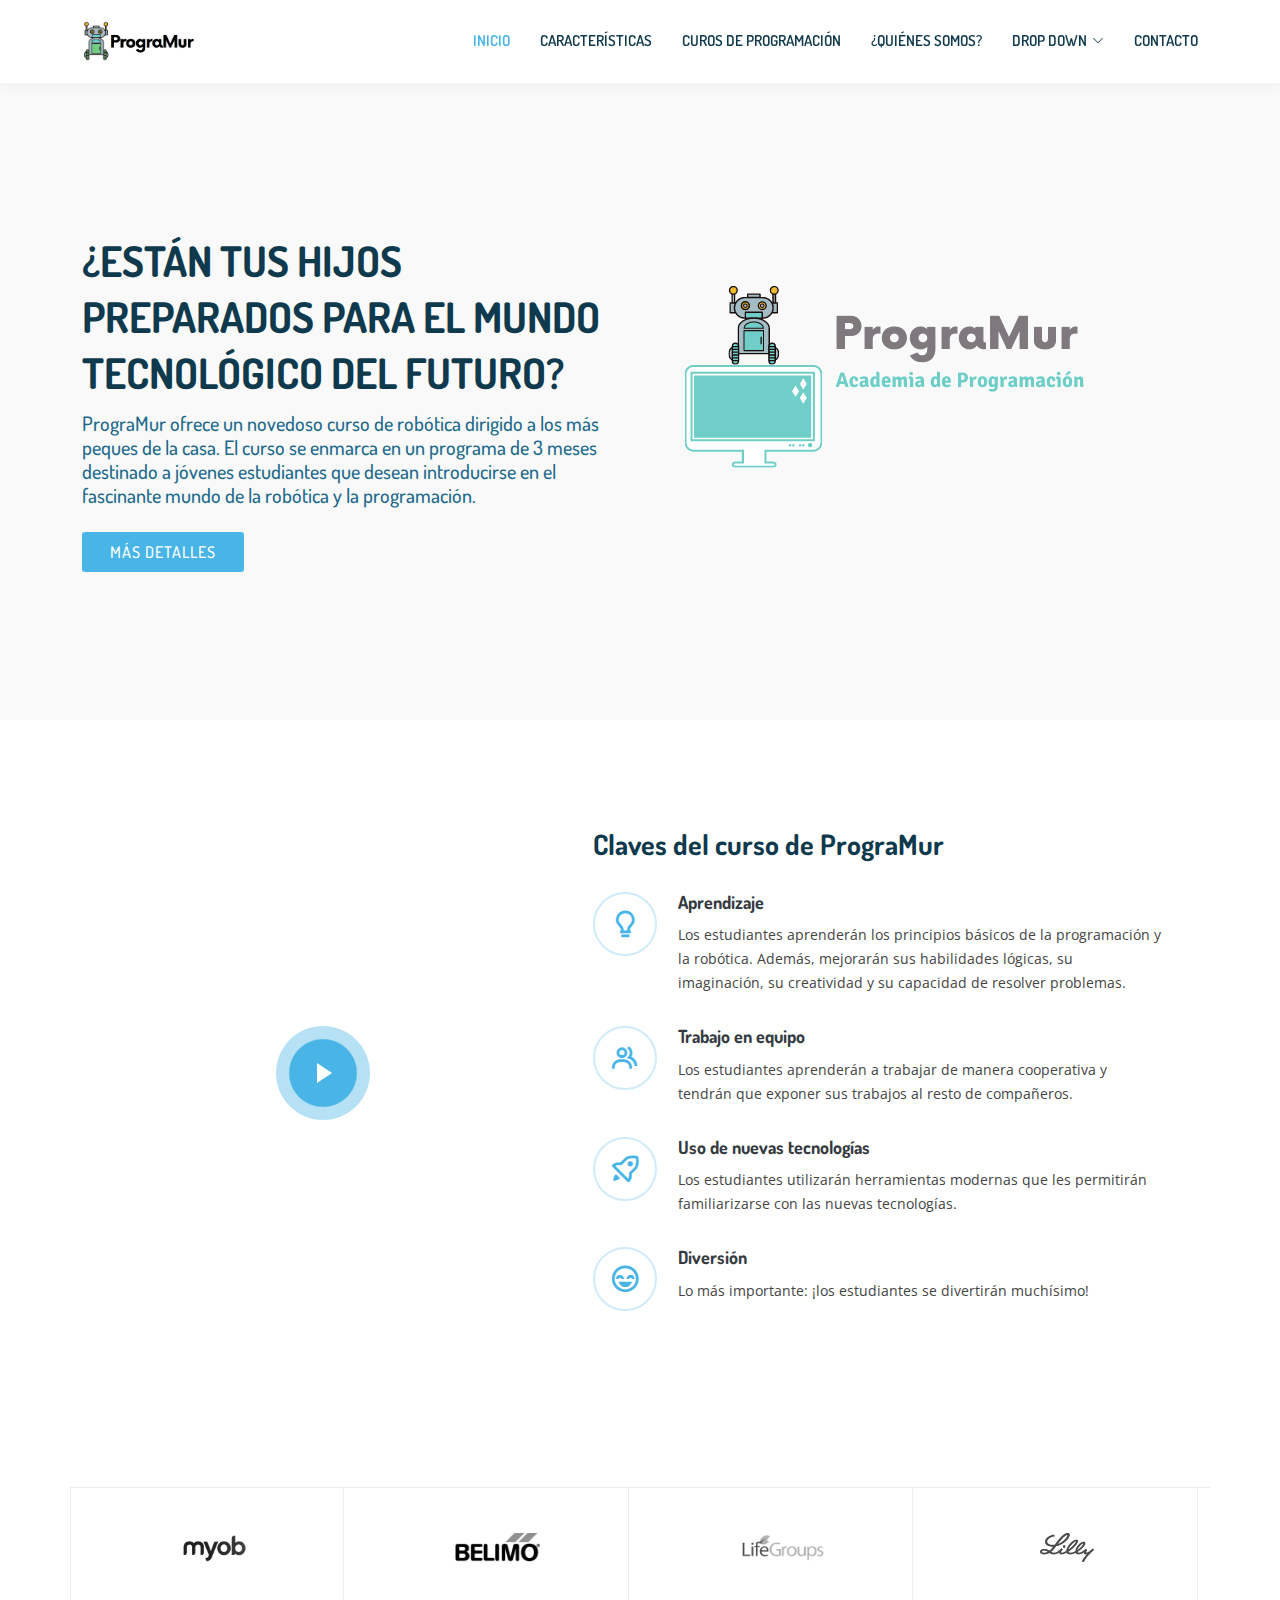
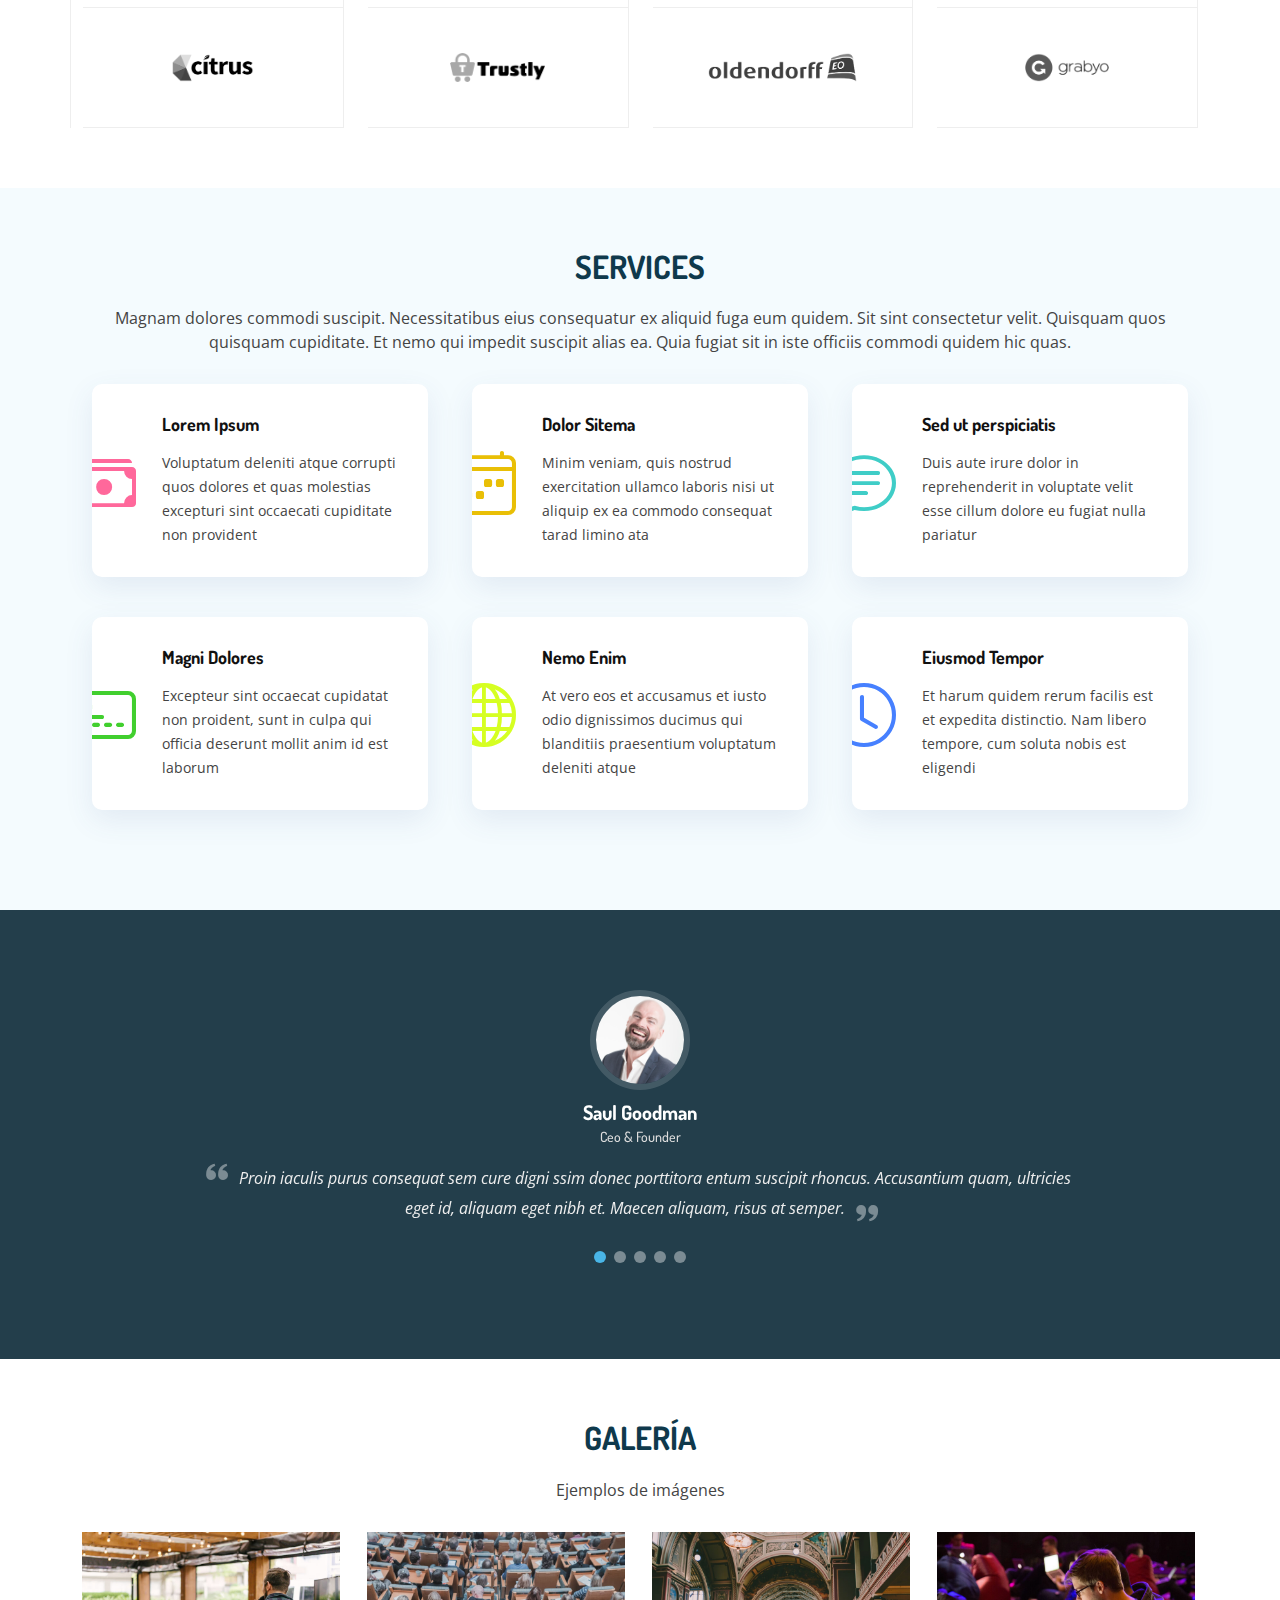
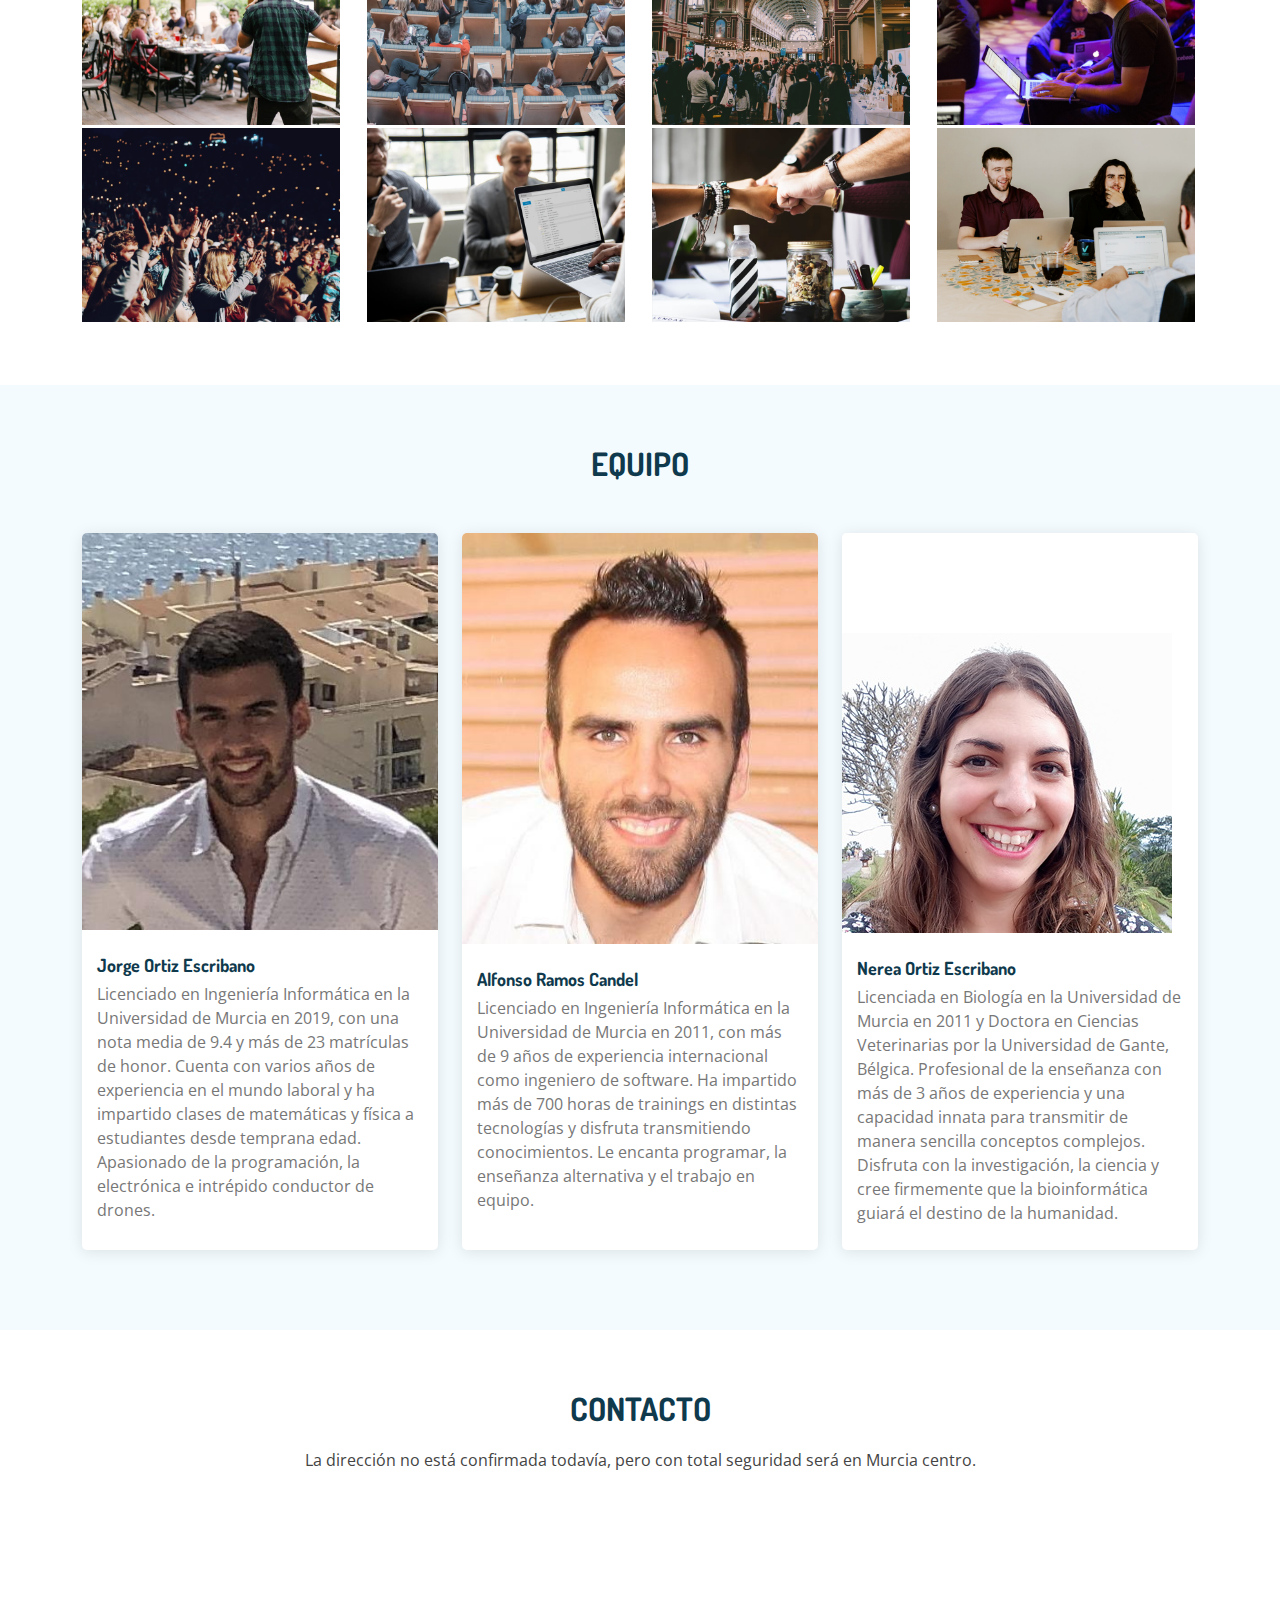
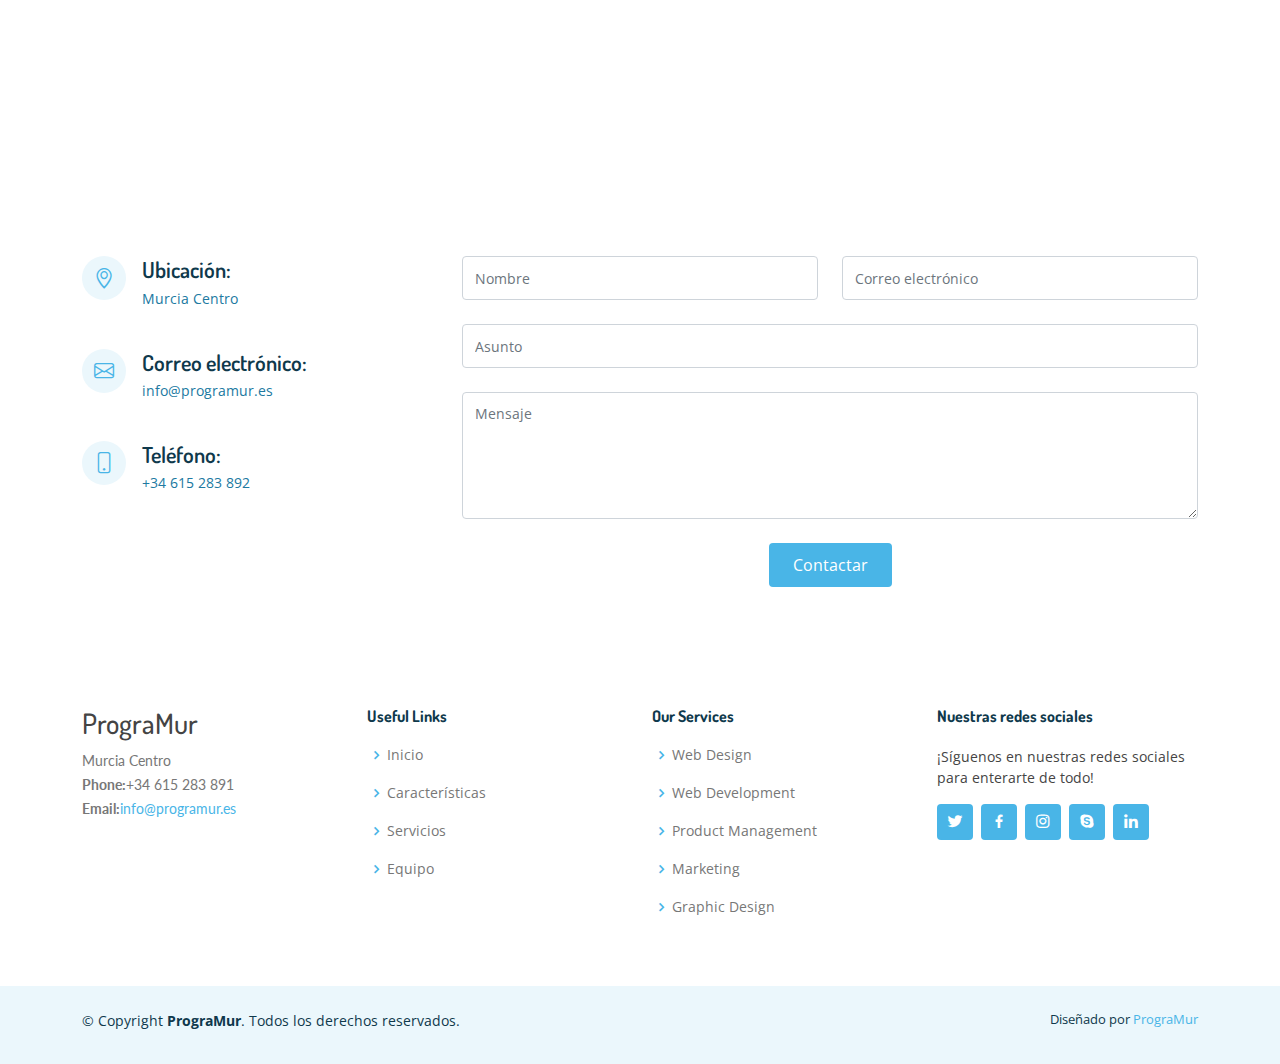
==== commit 1ba6f339: "Modify images, prepare ICO and complete info" ====
--- a/index.html
+++ b/index.html
@@ -78,9 +78,12 @@
         <div class="container">
             <div class="row">
                 <div class="col-lg-6 pt-4 pt-lg-0 order-2 order-lg-1 d-flex flex-column justify-content-center">
-                    <h1>¿Está tu hijo/a preparado/a para el mundo tecnológico del futuro?</h1>
-                    <h2>PrograMur ofrece un novedoso curso de programación y robótica dirigido a los más peques de la
-                        casa.</h2>
+                    <h1>¿Están tus hijos preparados para el mundo tecnológico del futuro?</h1>
+                    <h2>
+                        PrograMur ofrece un novedoso curso de robótica dirigido a los más peques de la casa.
+                        El curso se enmarca en un programa de 3 meses destinado a jóvenes estudiantes que desean
+                        introducirse en el fascinante mundo de la robótica y la programación.
+                    </h2>
                     <div><a href="#benefits" class="btn-get-started scrollto">Más detalles</a></div>
                 </div>
                 <div class="col-lg-6 order-1 order-lg-2 home-img">
@@ -367,10 +370,10 @@
             <div class="container">
 
                 <div class="section-title">
-                    <h2>Gallery</h2>
-                    <p>Magnam dolores commodi suscipit. Necessitatibus eius consequatur ex aliquid fuga eum quidem. Sit
-                        sint consectetur velit. Quisquam quos quisquam cupiditate. Et nemo qui impedit suscipit alias
-                        ea. Quia fugiat sit in iste officiis commodi quidem hic quas.</p>
+                    <h2>Galería</h2>
+                    <p>
+                        Ejemplos de imágenes
+                    </p>
                 </div>
 
                 <div class="row no-gutters">
@@ -461,7 +464,7 @@
                </div>
 
                 <div class="row justify-content-center">
-                    <div class="col-md-6 d-flex align-items-stretch mr-5">
+                    <div class="col-md-4 d-flex align-items-stretch">
                         <div class="member">
                             <div class="member-img">
                                 <img src="assets/img/team/team-1.jpg" class="img-fluid" alt="">
@@ -486,7 +489,7 @@
                     </div>
 
 
-                    <div class="col-md-6 d-flex align-items-stretch ml-5">
+                    <div class="col-md-4 d-flex align-items-stretch">
                         <div class="member ml-5">
                             <div class="member-img">
                                 <img src="assets/img/team/team-2.jpg" class="img-fluid" alt="">
@@ -509,6 +512,31 @@
                             </div>
                         </div>
                     </div>
+
+
+                    <div class="col-md-4 d-flex align-items-stretch">
+                        <div class="member ml-5">
+                            <div class="member-img">
+                                <img src="assets/img/team/team-3.jpg" class="img-fluid" alt="">
+                                <div class="social">
+                                    <a href=""><i class="bi bi-twitter"></i></a>
+                                    <a href=""><i class="bi bi-facebook"></i></a>
+                                    <a href=""><i class="bi bi-instagram"></i></a>
+                                    <a href=""><i class="bi bi-linkedin"></i></a>
+                                </div>
+                            </div>
+                            <div class="member-info">
+                                <h4>Nerea Ortiz Escribano</h4>
+                                <span>
+                                    Licenciada en Biología en la Universidad de Murcia en 2011 y Doctora en Ciencias Veterinarias por la Universidad de Gante, Bélgica.
+
+                                    Profesional de la enseñanza con más de 3 años de experiencia y una capacidad innata para transmitir de manera sencilla conceptos complejos.
+
+                                    Disfruta con la investigación, la ciencia y cree firmemente que la bioinformática guiará el destino de la humanidad.
+                                </span>
+                            </div>
+                        </div>
+                    </div>
                 </div>
 
             </div>
@@ -519,17 +547,14 @@
             <div class="container">
 
                 <div class="section-title">
-                    <h2>Contact</h2>
-                    <p>Magnam dolores commodi suscipit. Necessitatibus eius consequatur ex aliquid fuga eum quidem. Sit
-                        sint consectetur velit. Quisquam quos quisquam cupiditate. Et nemo qui impedit suscipit alias
-                        ea. Quia fugiat sit in iste officiis commodi quidem hic quas.</p>
-                </div>
-
-                <div>
-                    <iframe style="border:0; width: 100%; height: 270px;"
-                        src="https://www.google.com/maps/embed?pb=!1m14!1m8!1m3!1d12097.433213460943!2d-74.0062269!3d40.7101282!3m2!1i1024!2i768!4f13.1!3m3!1m2!1s0x0%3A0xb89d1fe6bc499443!2sDowntown+Conference+Center!5e0!3m2!1smk!2sbg!4v1539943755621"
-                        frameborder="0" allowfullscreen></iframe>
-                </div>
+                    <h2>Contacto</h2>
+                    <p>
+                        La dirección no está confirmada todavía, pero con total seguridad será en Murcia centro.
+                    </p>
+                </div>
+
+
+                <iframe src="https://www.google.com/maps/embed?pb=!1m18!1m12!1m3!1d50317.62392955972!2d-1.1621948975523162!3d37.98059486347813!2m3!1f0!2f0!3f0!3m2!1i1024!2i768!4f13.1!3m3!1m2!1s0xd6381f8d5928c7f%3A0xd627129b38c4ab9a!2sMurcia!5e0!3m2!1ses!2ses!4v1629573406025!5m2!1ses!2ses" width="100%" height="300" style="border:0;" allowfullscreen loading="lazy"></iframe>
 
                 <div class="row mt-5">
 
@@ -537,20 +562,20 @@
                         <div class="info">
                             <div class="address">
                                 <i class="bi bi-geo-alt"></i>
-                                <h4>Location:</h4>
-                                <p>A108 Adam Street, New York, NY 535022</p>
+                                <h4>Ubicación:</h4>
+                                <p>Murcia Centro</p>
                             </div>
 
                             <div class="email">
                                 <i class="bi bi-envelope"></i>
-                                <h4>Email:</h4>
-                                <p>info@example.com</p>
+                                <h4>Correo electrónico:</h4>
+                                <p>info@programur.es</p>
                             </div>
 
                             <div class="phone">
                                 <i class="bi bi-phone"></i>
-                                <h4>Call:</h4>
-                                <p>+1 5589 55488 55s</p>
+                                <h4>Teléfono:</h4>
+                                <p>+34 615 283 892</p>
                             </div>
 
                         </div>
@@ -563,27 +588,30 @@
                             <div class="row">
                                 <div class="col-md-6 form-group">
                                     <input type="text" name="name" class="form-control" id="name"
-                                        placeholder="Your Name" required>
+                                        placeholder="Nombre" required>
                                 </div>
                                 <div class="col-md-6 form-group mt-3 mt-md-0">
                                     <input type="email" class="form-control" name="email" id="email"
-                                        placeholder="Your Email" required>
+                                        placeholder="Correo electrónico" required>
                                 </div>
                             </div>
                             <div class="form-group mt-3">
                                 <input type="text" class="form-control" name="subject" id="subject"
-                                    placeholder="Subject" required>
+                                    placeholder="Asunto" required>
                             </div>
                             <div class="form-group mt-3">
-                                <textarea class="form-control" name="message" rows="5" placeholder="Message"
+                                <textarea class="form-control" name="message" rows="5" placeholder="Mensaje"
                                     required></textarea>
                             </div>
                             <div class="my-3">
                                 <div class="loading">Loading</div>
                                 <div class="error-message"></div>
-                                <div class="sent-message">Your message has been sent. Thank you!</div>
-                            </div>
-                            <div class="text-center"><button type="submit">Send Message</button></div>
+                                <div class="sent-message">
+                                    El mensaje ha sido enviado.
+                                    Nos pondremos en contacto contigo a la mayor brevedad posible.
+                                </div>
+                            </div>
+                            <div class="text-center"><button type="submit">Contactar</button></div>
                         </form>
 
                     </div>
@@ -597,44 +625,27 @@
 
     <!-- ======= Footer ======= -->
     <footer id="footer">
-
-        <div class="footer-newsletter">
-            <div class="container">
-                <div class="row justify-content-center">
-                    <div class="col-lg-6">
-                        <h4>Join Our Newsletter</h4>
-                        <p>Tamen quem nulla quae legam multos aute sint culpa legam noster magna</p>
-                        <form action="" method="post">
-                            <input type="email" name="email"><input type="submit" value="Subscribe">
-                        </form>
-                    </div>
-                </div>
-            </div>
-        </div>
 
         <div class="footer-top">
             <div class="container">
                 <div class="row">
 
                     <div class="col-lg-3 col-md-6 footer-contact">
-                        <h3>Butterfly</h3>
+                        <h3>PrograMur</h3>
                         <p>
-                            A108 Adam Street <br>
-                            New York, NY 535022<br>
-                            United States <br><br>
-                            <strong>Phone:</strong> +1 5589 55488 55<br>
-                            <strong>Email:</strong> info@example.com<br>
+                            Murcia Centro<br>
+                            <strong>Phone:</strong>+34 615 283 891<br>
+                            <strong>Email:</strong><a href="mailto:info@programur.es">info@programur.es</a><br>
                         </p>
                     </div>
 
                     <div class="col-lg-3 col-md-6 footer-links">
                         <h4>Useful Links</h4>
                         <ul>
-                            <li><i class="bx bx-chevron-right"></i> <a href="#">Home</a></li>
-                            <li><i class="bx bx-chevron-right"></i> <a href="#">benefits us</a></li>
-                            <li><i class="bx bx-chevron-right"></i> <a href="#">Services</a></li>
-                            <li><i class="bx bx-chevron-right"></i> <a href="#">Terms of service</a></li>
-                            <li><i class="bx bx-chevron-right"></i> <a href="#">Privacy policy</a></li>
+                            <li><i class="bx bx-chevron-right"></i> <a href="#home">Inicio</a></li>
+                            <li><i class="bx bx-chevron-right"></i> <a href="#benefits">Características</a></li>
+                            <li><i class="bx bx-chevron-right"></i> <a href="#services">Servicios</a></li>
+                            <li><i class="bx bx-chevron-right"></i> <a href="#team">Equipo</a></li>
                         </ul>
                     </div>
 
@@ -650,8 +661,8 @@
                     </div>
 
                     <div class="col-lg-3 col-md-6 footer-links">
-                        <h4>Our Social Networks</h4>
-                        <p>Cras fermentum odio eu feugiat lide par naso tierra videa magna derita valies</p>
+                        <h4>Nuestras redes sociales</h4>
+                        <p>¡Síguenos en nuestras redes sociales para enterarte de todo!</p>
                         <div class="social-links mt-3">
                             <a href="#" class="twitter"><i class="bx bxl-twitter"></i></a>
                             <a href="#" class="facebook"><i class="bx bxl-facebook"></i></a>
@@ -667,10 +678,10 @@
 
         <div class="container py-4">
             <div class="copyright">
-                &copy; Copyright <strong><span>PrograMur</span></strong>. All Rights Reserved
+                &copy; Copyright <strong><span>PrograMur</span></strong>. Todos los derechos reservados.
             </div>
             <div class="credits">
-                Designed by <a href="https://programur.es/">PrograMur</a>
+                Diseñado por <a href="https://programur.es/">PrograMur</a>
             </div>
         </div>
     </footer><!-- End Footer -->
--- a/assets/css/style.css
+++ b/assets/css/style.css
@@ -759,8 +759,6 @@
 # Team
 --------------------------------------------------------------*/
 .team .member {
-  margin-left: 20%;
-  margin-right: 20%;
   margin-bottom: 20px;
   overflow: hidden;
   border-radius: 5px;
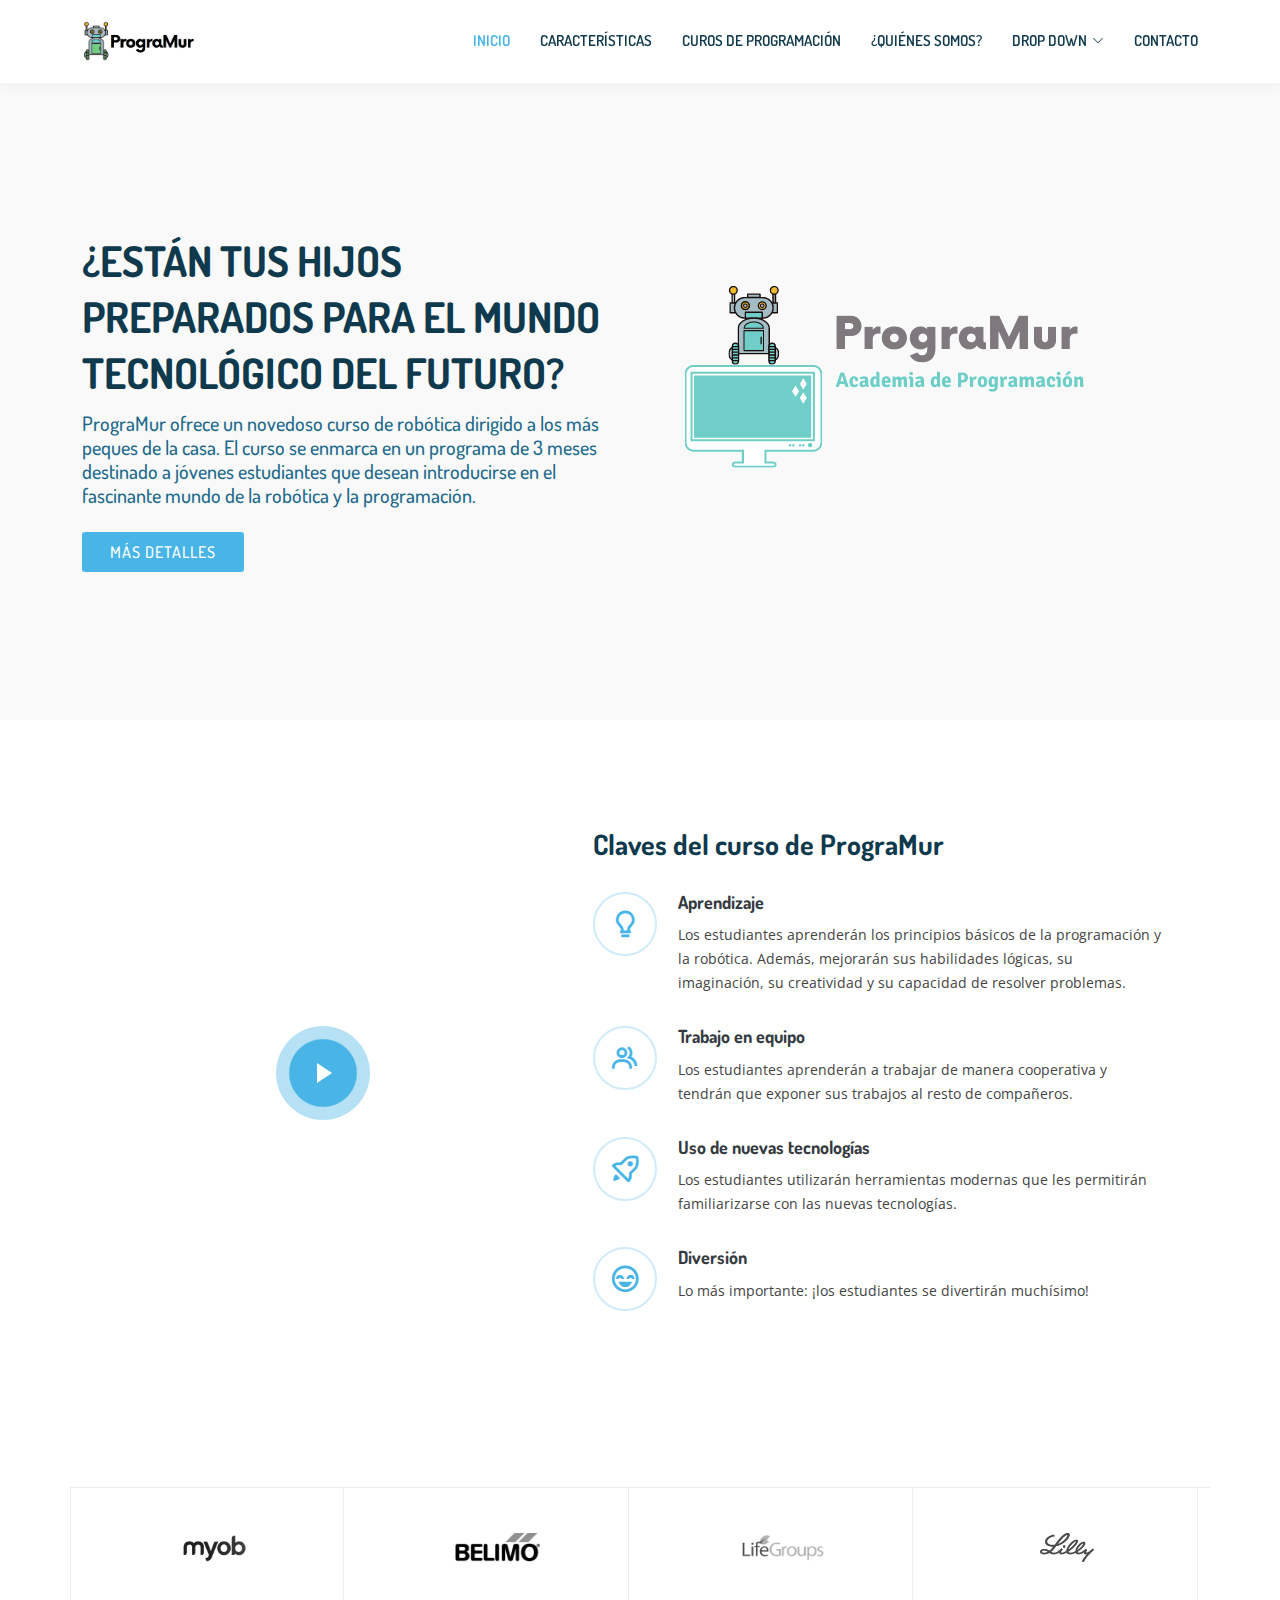
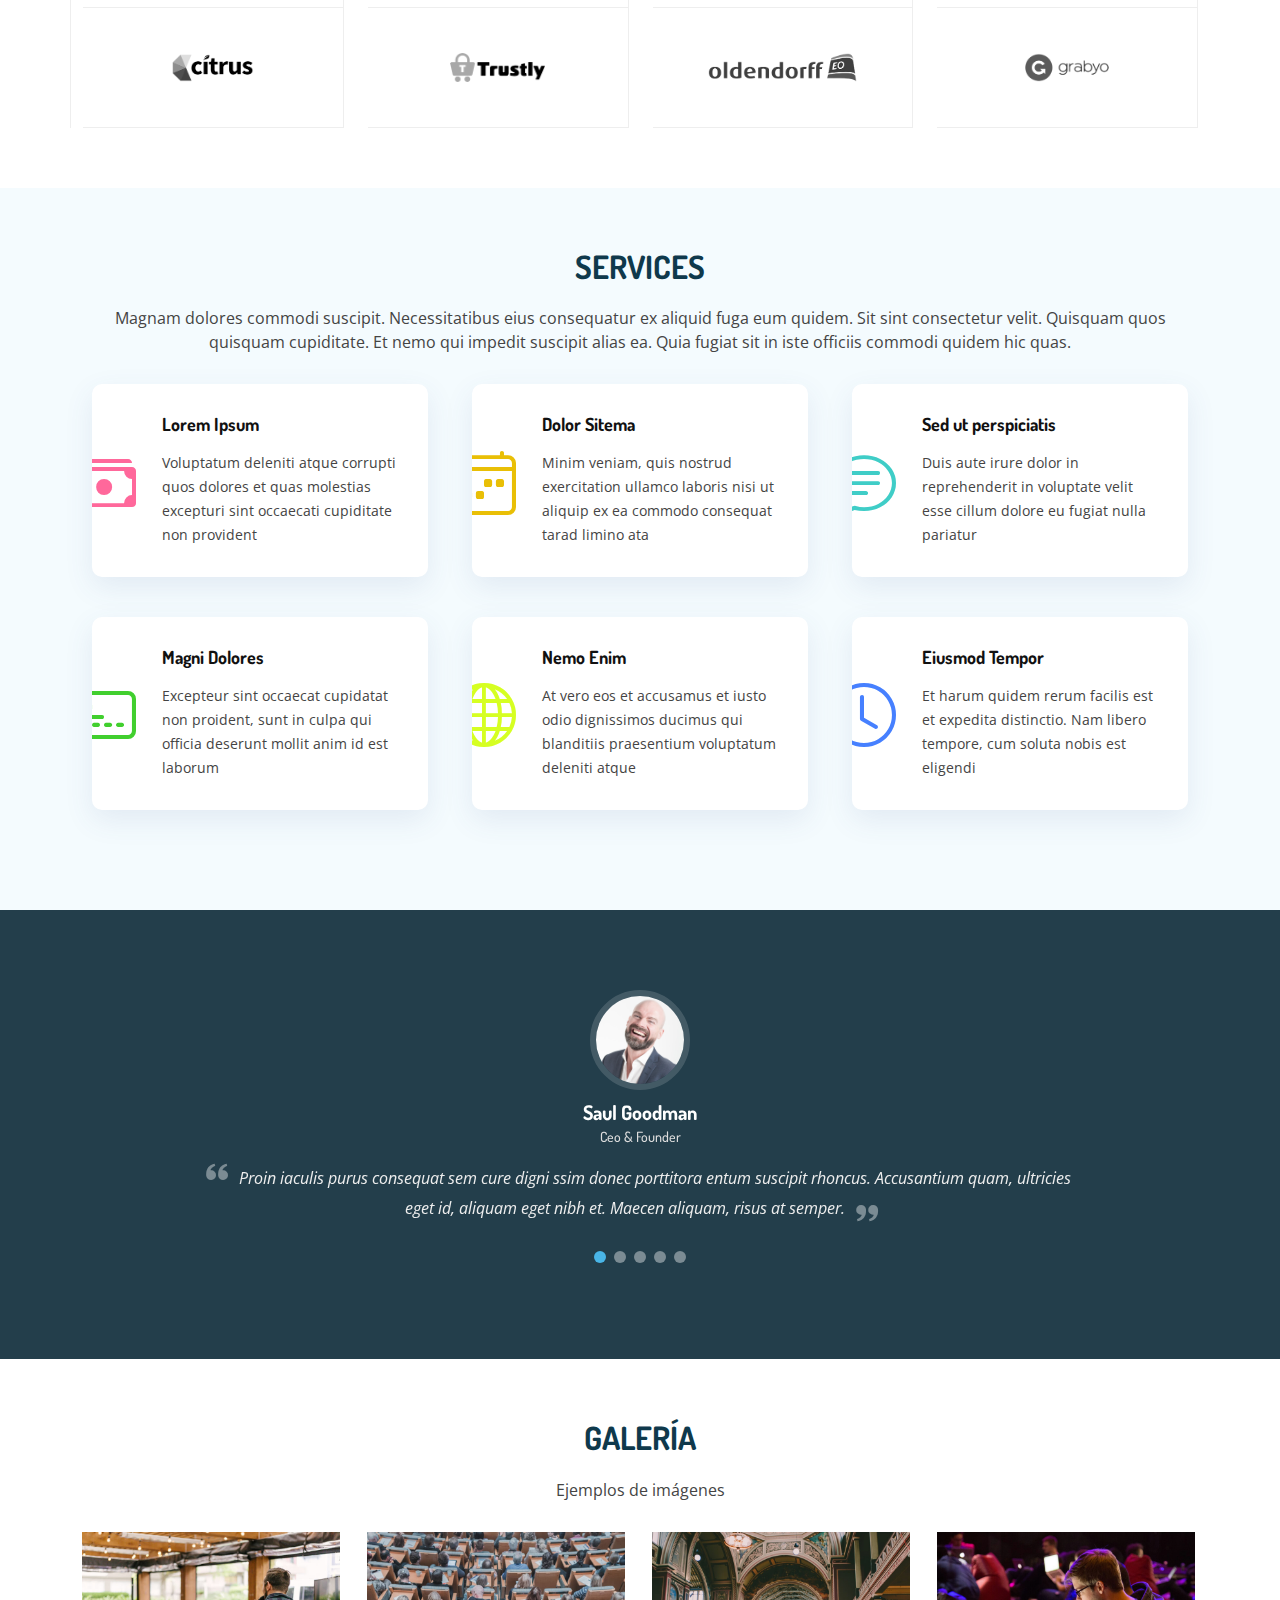
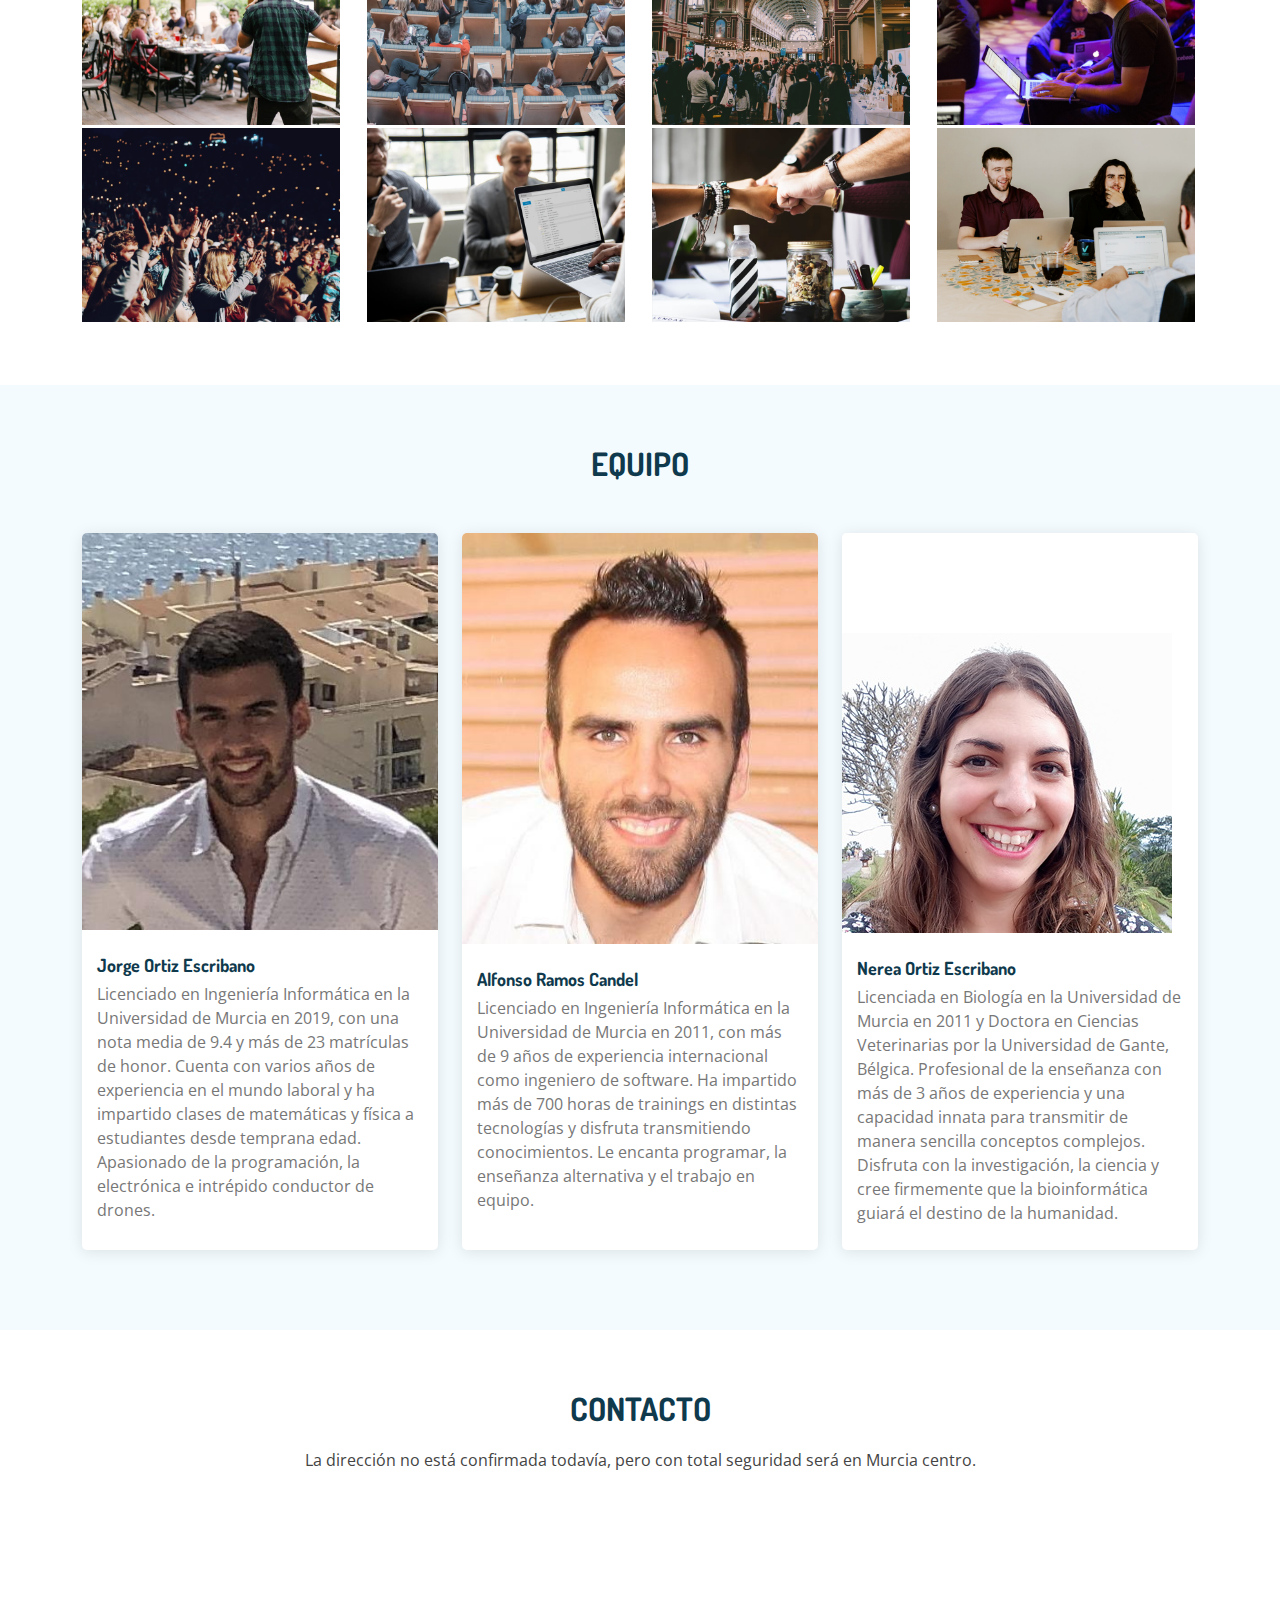
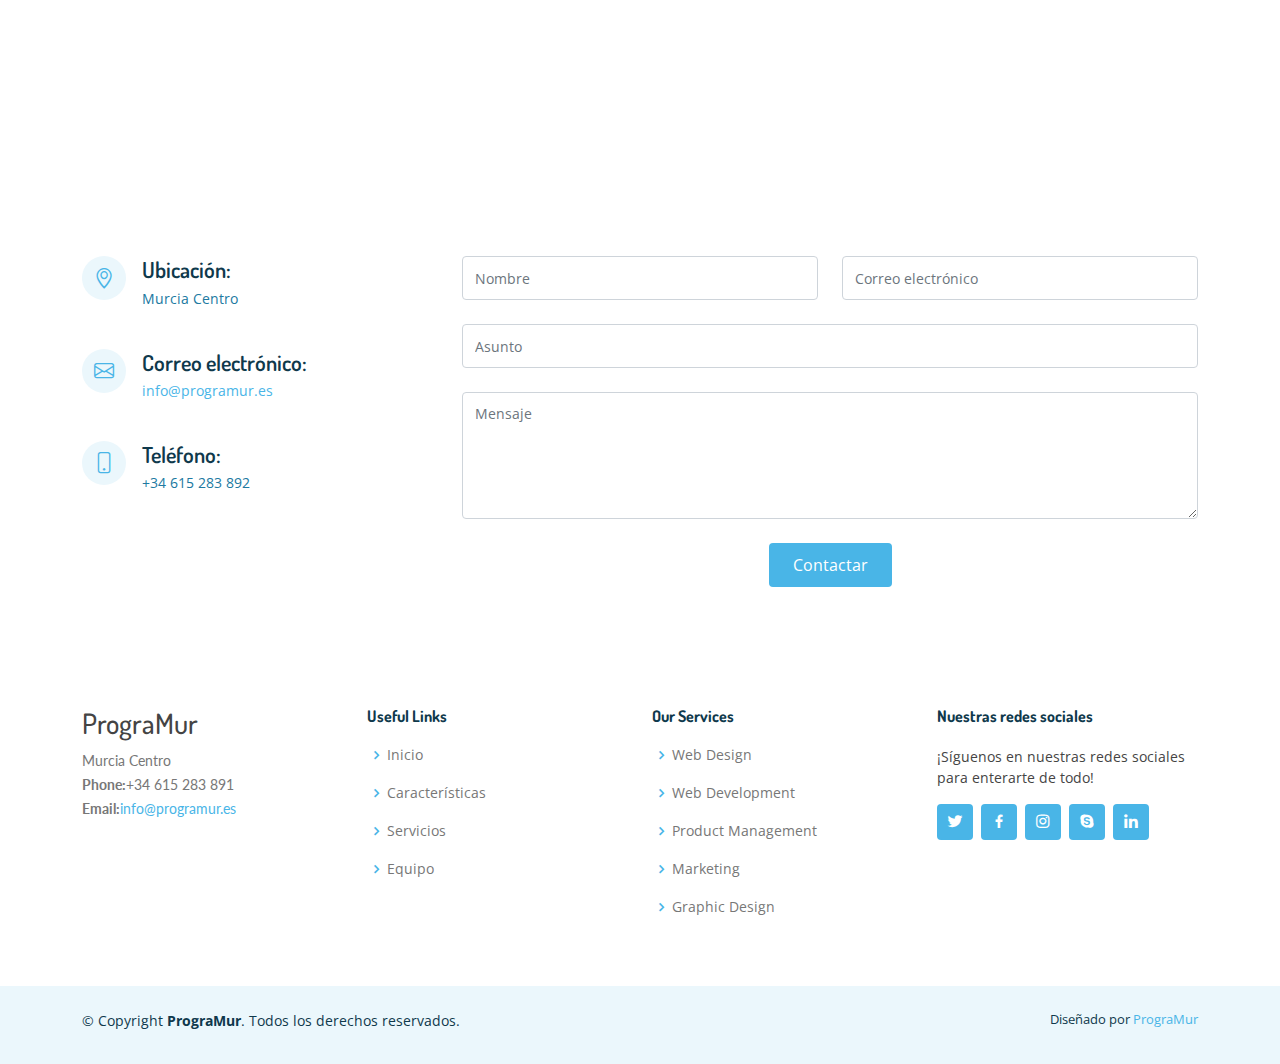
==== commit e3b6fc75: "Implement JavaScript functionality for Contact Form" ====
--- a/index.html
+++ b/index.html
@@ -569,7 +569,7 @@
                             <div class="email">
                                 <i class="bi bi-envelope"></i>
                                 <h4>Correo electrónico:</h4>
-                                <p>info@programur.es</p>
+                                <p><a href="mailto: info@programur.es">info@programur.es</a></p>
                             </div>
 
                             <div class="phone">
@@ -584,7 +584,7 @@
 
                     <div class="col-lg-8 mt-5 mt-lg-0">
 
-                        <form action="forms/contact.php" method="post" role="form" class="php-email-form">
+                        <form action="https://programur.pythonanywhere.com/welcome" method="POST" role="form" class="email-form" id="contact-form">
                             <div class="row">
                                 <div class="col-md-6 form-group">
                                     <input type="text" name="name" class="form-control" id="name"
@@ -604,8 +604,9 @@
                                     required></textarea>
                             </div>
                             <div class="my-3">
-                                <div class="loading">Loading</div>
-                                <div class="error-message"></div>
+                                <div class="error-message">
+                                    Error: El mensaje no se ha enviado. Por favor, contacta con <a href="mailto: info@programur.es">info@programur.es</a>.
+                                </div>
                                 <div class="sent-message">
                                     El mensaje ha sido enviado.
                                     Nos pondremos en contacto contigo a la mayor brevedad posible.
@@ -693,9 +694,8 @@
     <script src="assets/vendor/bootstrap/js/bootstrap.bundle.min.js"></script>
     <script src="assets/vendor/glightbox/js/glightbox.min.js"></script>
     <script src="assets/vendor/isotope-layout/isotope.pkgd.min.js"></script>
-    <script src="assets/vendor/php-email-form/validate.js"></script>
-    <script src="assets/vendor/purecounter/purecounter.js"></script>
     <script src="assets/vendor/swiper/swiper-bundle.min.js"></script>
+    <script src="assets/vendor/jquery/jquery-3.6.0.min.js"></script>
 
     <!-- Template Main JS File -->
     <script src="assets/js/main.js"></script>
--- a/assets/css/style.css
+++ b/assets/css/style.css
@@ -898,16 +898,16 @@
   color: #fff;
 }
 
-.contact .php-email-form {
+.contact .email-form {
   width: 100%;
   background: #fff;
 }
 
-.contact .php-email-form .form-group {
+.contact .email-form .form-group {
   padding-bottom: 8px;
 }
 
-.contact .php-email-form .error-message {
+.contact .email-form .error-message {
   display: none;
   color: #fff;
   background: #ed3c0d;
@@ -916,11 +916,11 @@
   font-weight: 600;
 }
 
-.contact .php-email-form .error-message br + br {
+.contact .email-form .error-message br + br {
   margin-top: 25px;
 }
 
-.contact .php-email-form .sent-message {
+.contact .email-form .sent-message {
   display: none;
   color: #fff;
   background: #18d26e;
@@ -929,14 +929,14 @@
   font-weight: 600;
 }
 
-.contact .php-email-form .loading {
+.contact .email-form .loading {
   display: none;
   background: #fff;
   text-align: center;
   padding: 15px;
 }
 
-.contact .php-email-form .loading:before {
+.contact .email-form .loading:before {
   content: "";
   display: inline-block;
   border-radius: 50%;
@@ -949,22 +949,22 @@
   animation: animate-loading 1s linear infinite;
 }
 
-.contact .php-email-form input, .contact .php-email-form textarea {
+.contact .email-form input, .contact .email-form textarea {
   border-radius: 0;
   box-shadow: none;
   font-size: 14px;
   border-radius: 4px;
 }
 
-.contact .php-email-form input {
+.contact .email-form input {
   height: 44px;
 }
 
-.contact .php-email-form textarea {
+.contact .email-form textarea {
   padding: 10px 12px;
 }
 
-.contact .php-email-form button[type="submit"] {
+.contact .email-form button[type="submit"] {
   background: #49b5e7;
   border: 0;
   padding: 10px 24px;
@@ -973,7 +973,7 @@
   border-radius: 4px;
 }
 
-.contact .php-email-form button[type="submit"]:hover {
+.contact .email-form button[type="submit"]:hover {
   background: #1da2e0;
 }
 
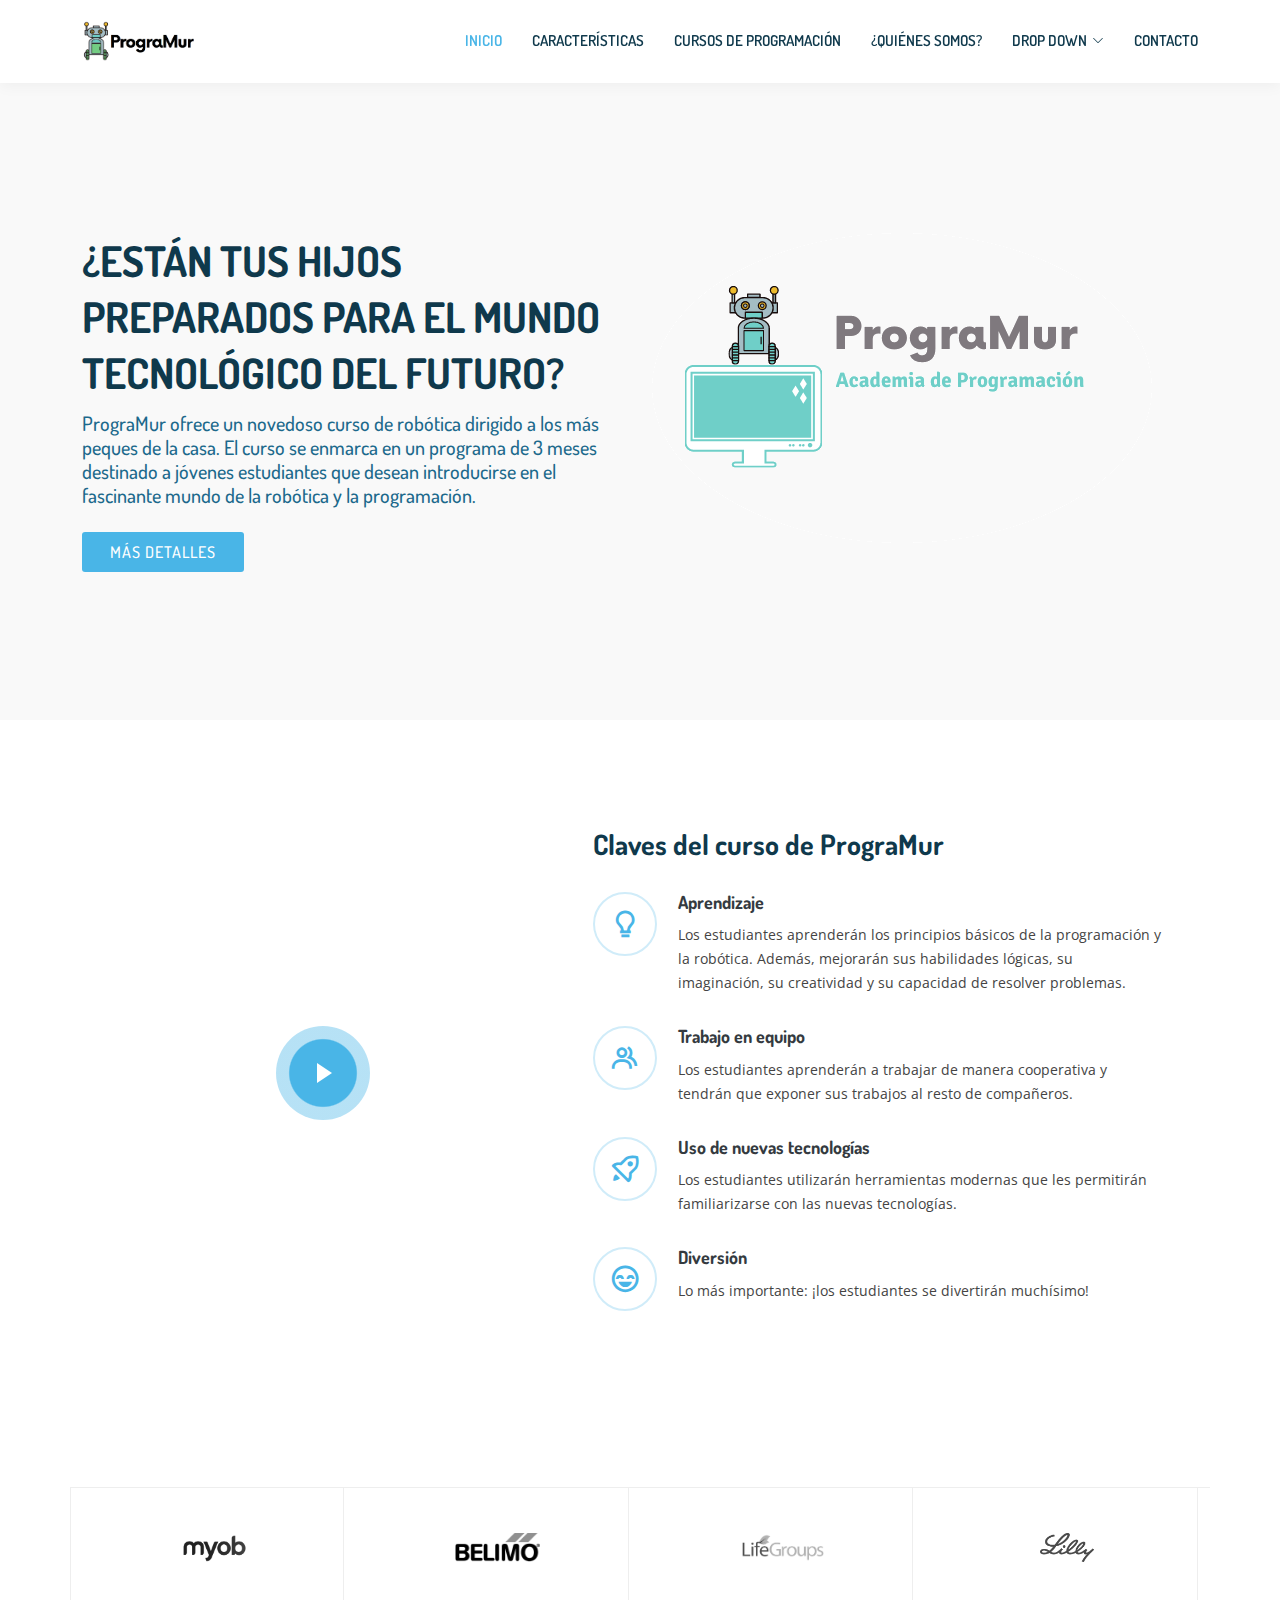
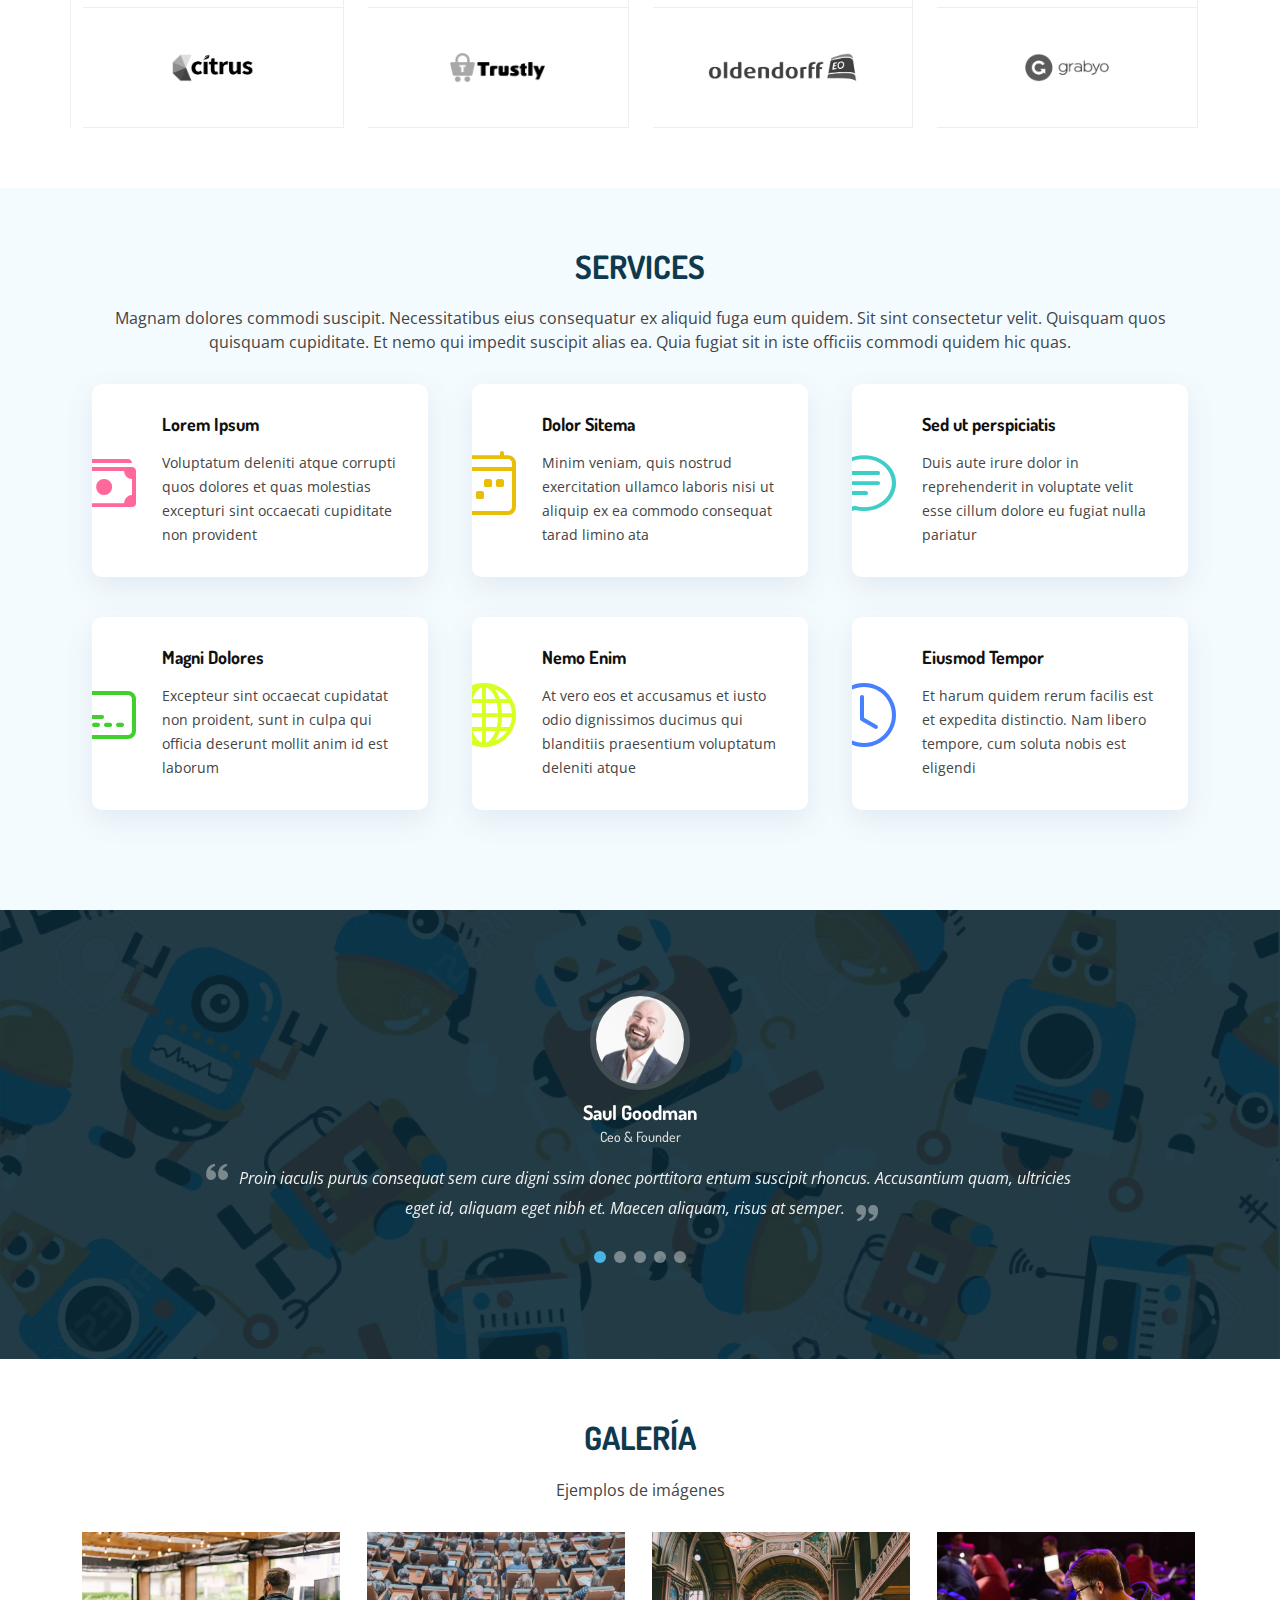
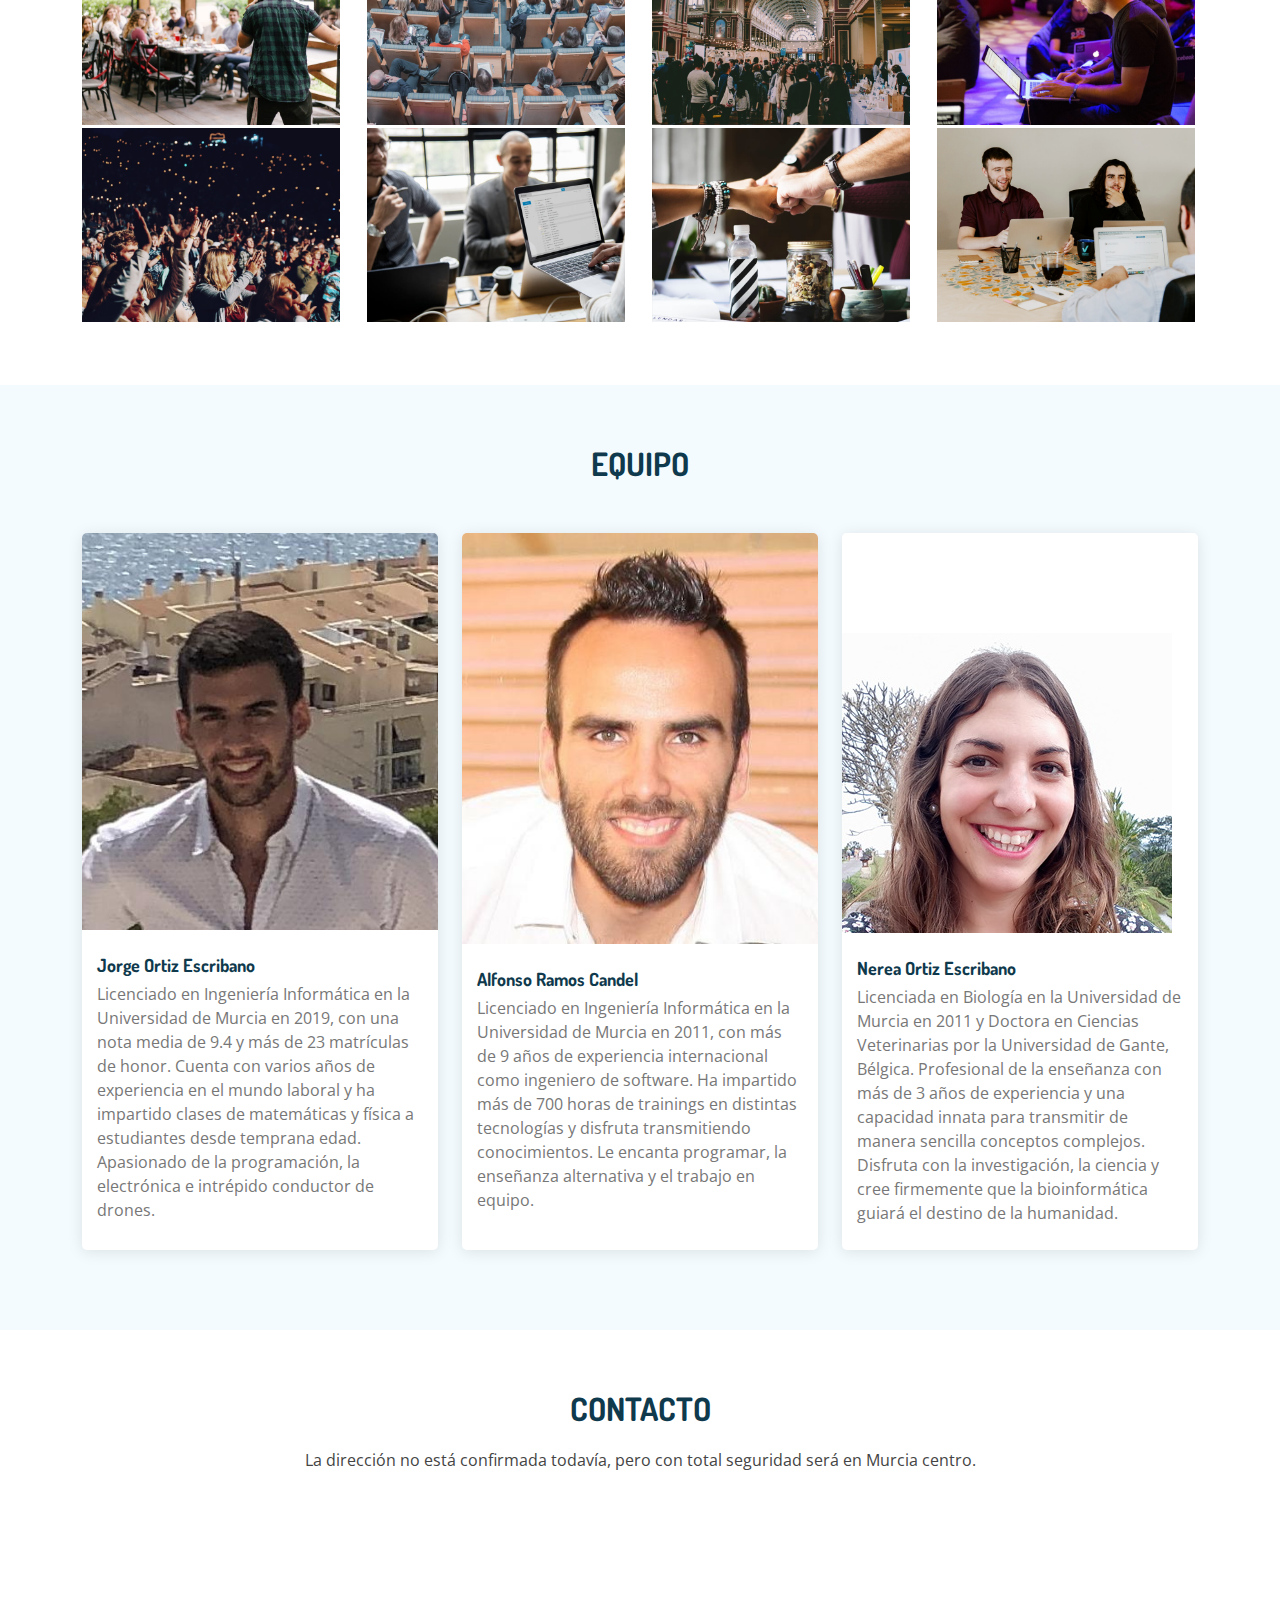
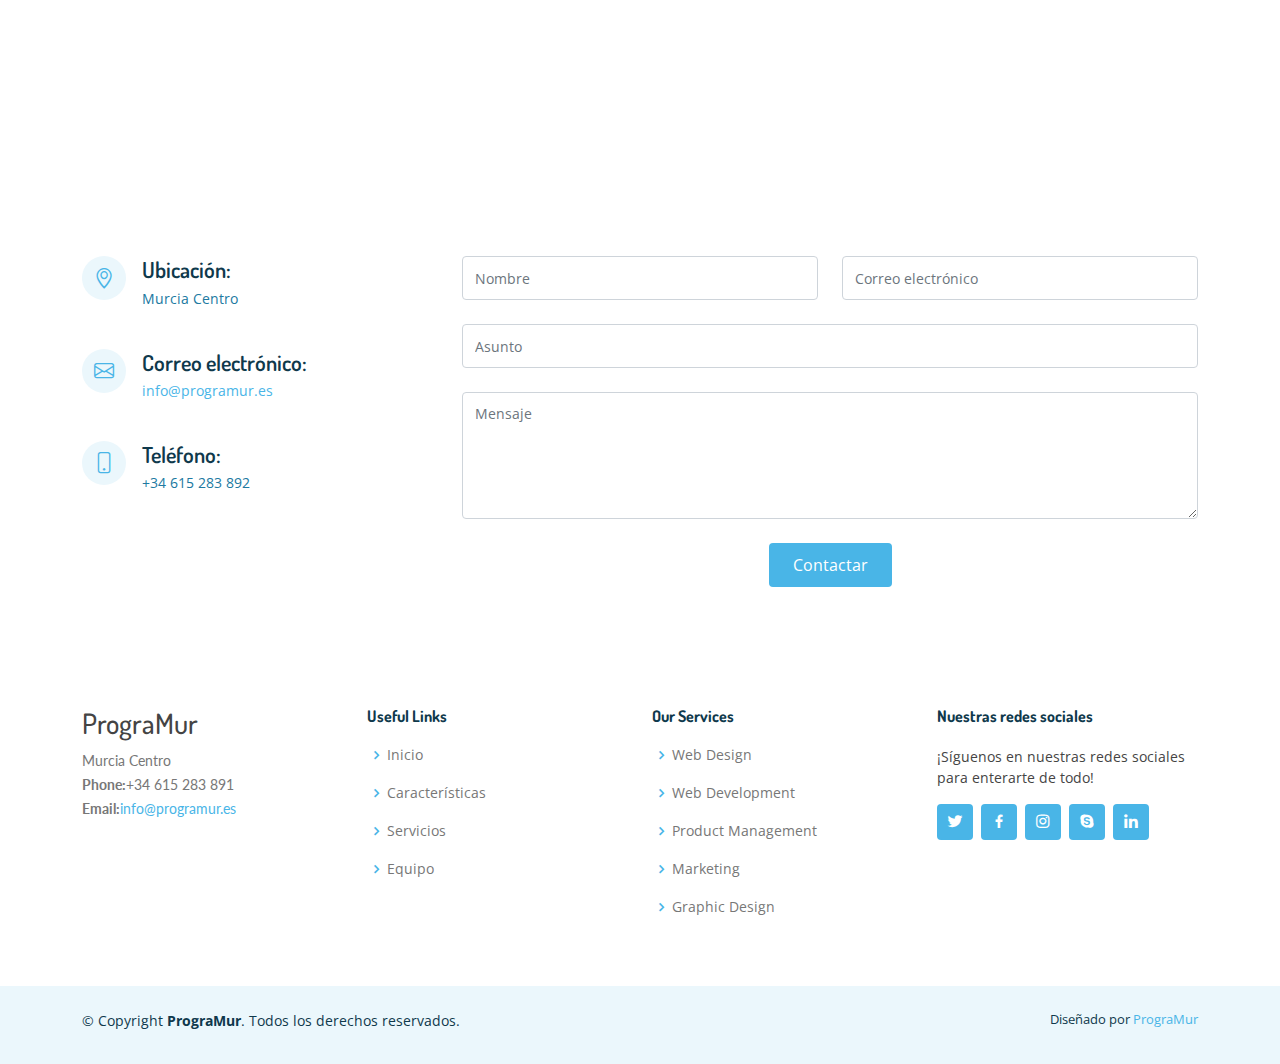
==== commit 26d3fc3b: "Fix nav-link typo" ====
--- a/index.html
+++ b/index.html
@@ -44,7 +44,7 @@
                 <ul>
                     <li><a class="nav-link scrollto active" href="#home">Inicio</a></li>
                     <li><a class="nav-link scrollto" href="#benefits">Características</a></li>
-                    <li><a class="nav-link scrollto" href="#services">Curos de Programación</a></li>
+                    <li><a class="nav-link scrollto" href="#services">Cursos de Programación</a></li>
                     <li><a class="nav-link scrollto" href="#team">¿Quiénes somos?</a></li>
                     <li class="dropdown"><a href="#"><span>Drop Down</span> <i class="bi bi-chevron-down"></i></a>
                         <ul>
--- a/assets/css/style.css
+++ b/assets/css/style.css
@@ -463,11 +463,11 @@
   font-size: 14px;
 }
 
-.benefits .video-box {
-  background: url("../img/benefits.jpg") center center no-repeat;
+ /*.benefits .video-box {
+  background: url("../img/logo.png") center center no-repeat;
   background-size: cover;
   min-height: 500px;
-}
+}*/
 
 @media (min-width: 1200px) {
   .benefits .video-box {
@@ -664,7 +664,7 @@
 --------------------------------------------------------------*/
 .testimonials {
   padding: 80px 0;
-  background: url("../img/cta-bg.jpg") no-repeat;
+  background: url("../img/background.jpg") no-repeat;
   background-position: center center;
   background-size: cover;
   position: relative;
